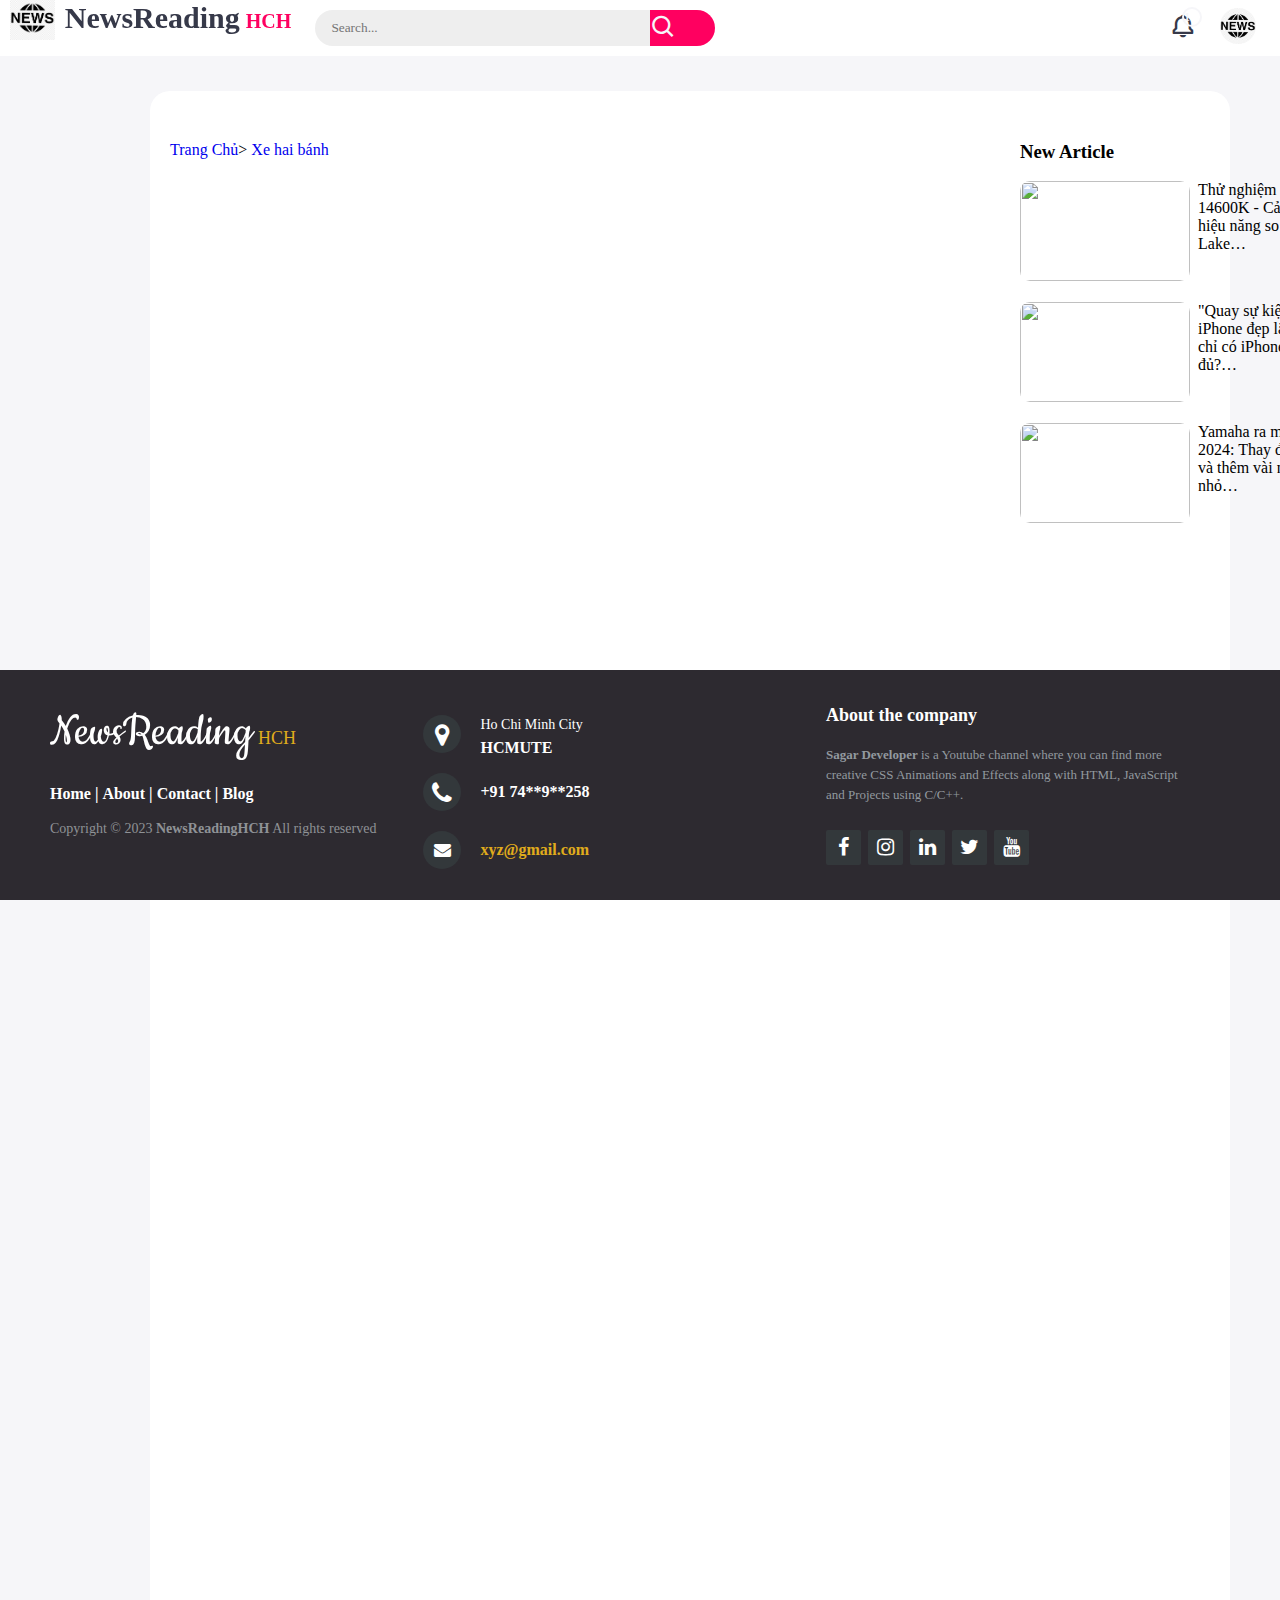
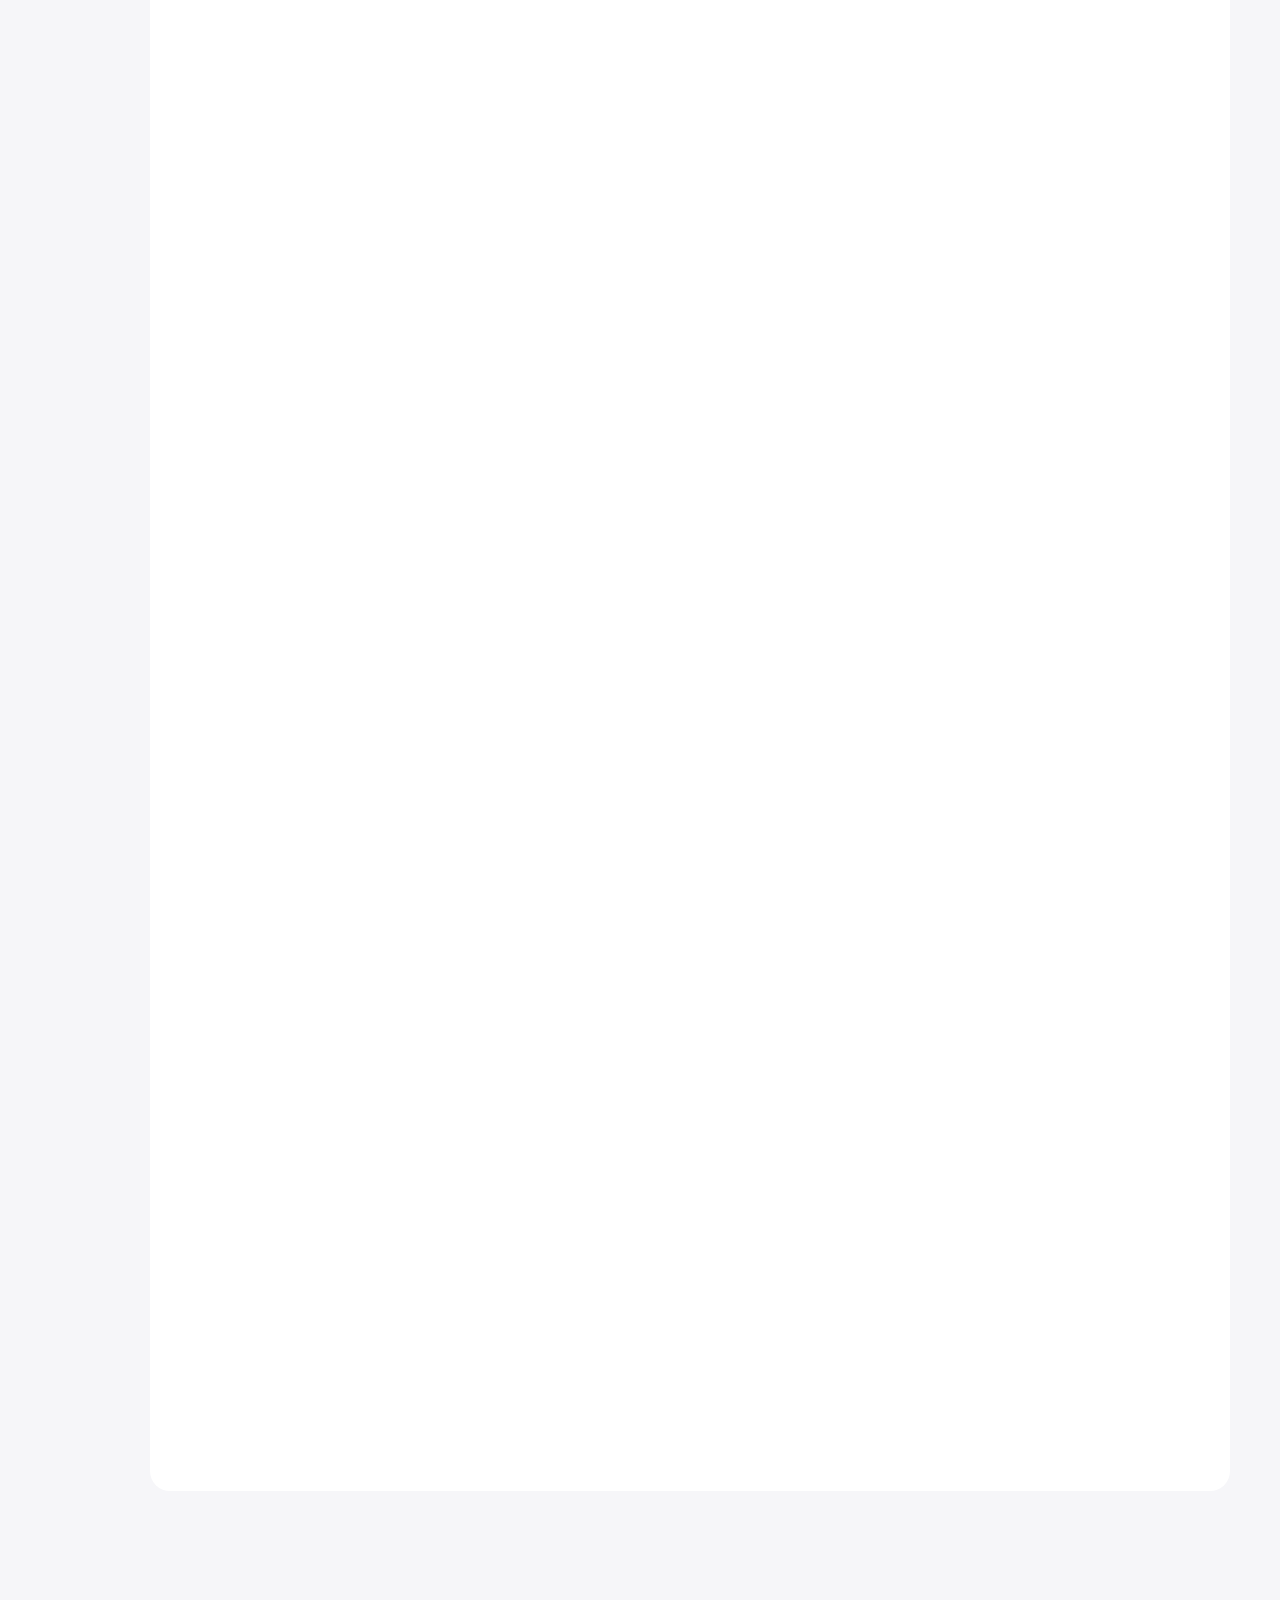
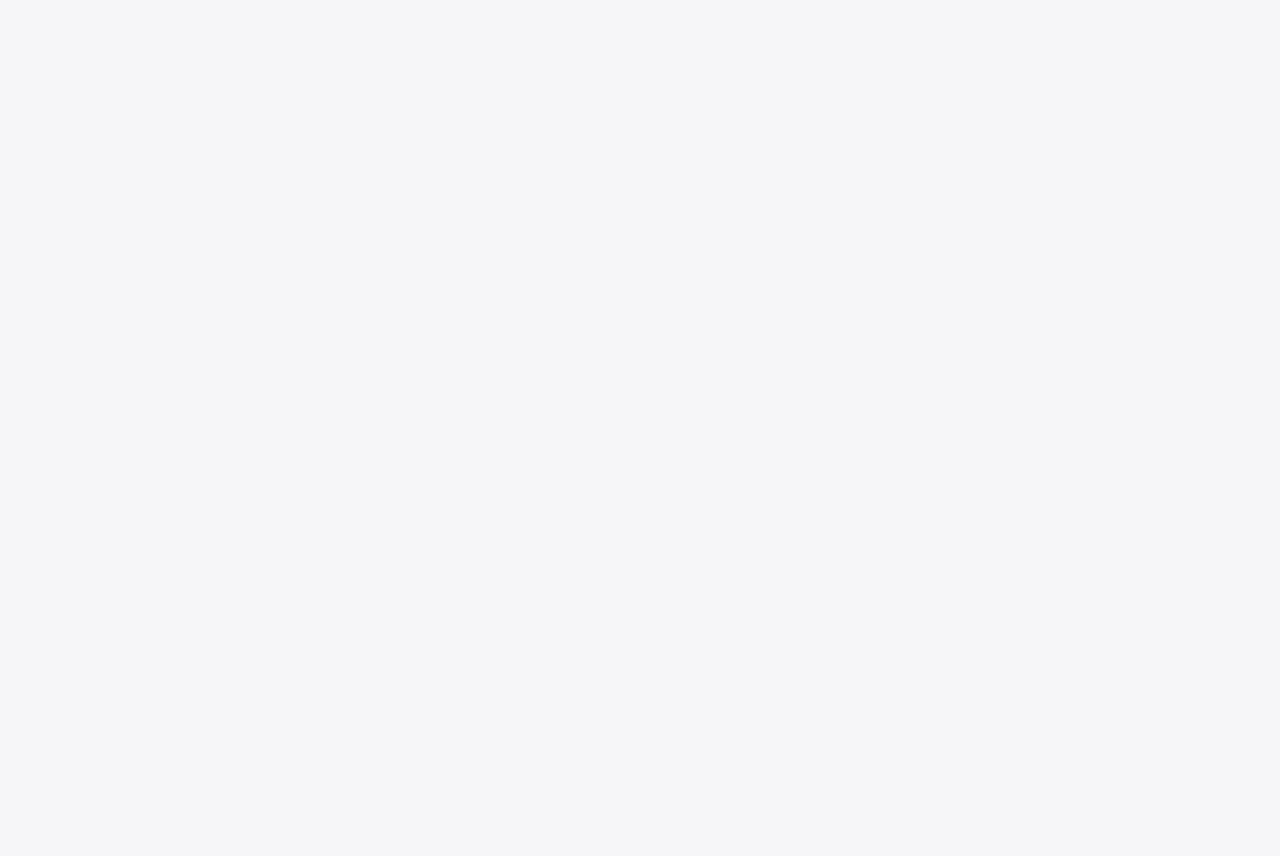
==== readpage.html @ e22935b9 "upadte" ====
<!DOCTYPE html>
<html lang="en">

<head>
    <meta charset="UTF-8">
    <meta name="viewport" content="width=device-width, initial-scale=1.0">
    <link href='https://unpkg.com/boxicons@2.1.4/css/boxicons.min.css' rel='stylesheet'>
    <link rel="stylesheet" href="style.css">
    <title>New Reading</title>
    <link rel="stylesheet" href="http://maxcdn.bootstrapcdn.com/font-awesome/4.2.0/css/font-awesome.min.css">
    <link href="http://fonts.googleapis.com/css?family=Cookie" rel="stylesheet" type="text/css">


</head>

<body>
    <!--START _ HEADER-HEADER-HEADER-HEADER-HEADER -->
    <div class="header">
        <!-- Navbar -->
        <nav>
                <a href="#" class="logo">
                    <img src="images/logo.png">
                    <div class="logo-name"><span>NewsReading</span> <span class="hch">HCH</span></div>
                </a>  
            <form action="#">
                <div class="form-input">
                    <input type="search" placeholder="Search...">
                    <button class="search-btn" type="submit"><i class='bx bx-search'></i></button>
                </div>
            </form>
            <input type="checkbox" id="theme-toggle" hidden>
            <label for="theme-toggle" class="theme-toggle"></label>
            <a href="#" class="notif">
                <i class='bx bx-bell'></i>
                <span class="count">1</span>
            </a>
            <a href="#" class="profile">
                <img src="images/logo.png" class="user_pic" onclick="toggleMenu()">
            </a>
            <div class="sub_menu_wrap" id="subMenu">
                <div class="sub_menu">
                    <div class="user_info">
                        <!-- <img src="#"> them hinh anh  -->
                        <h2>Name User </h2>
                    </div>
                    <hr>
                       <!-- cac muc duoi menu -->
                    <a href="" class="sub_menu_link">
                        <p>Sign In</p>
                        <span>></span>
                    </a>
                    <a href="" class="sub_menu_link">
                        <p>Sign Up </p>
                        <span>></span>
                    </a>
                </div>
            </div>
        </nav>
        <!-- End of Navbar -->
    </div>
 <!--END _ HEADER-HEADER-HEADER-HEADER-HEADER -->

    <!-- START BAI BAO BEN TRAI  -->
 <div class="main_article">  <!-- /*phan nen mau xam to ben ngoai*/ -->
    <div class="container_article">  <!-- phan ben trong nen mau trang bao  -->
        <!-- phan ben trai cho noi dung doc bao  -->
        <div class="container_article_left">
            <div class="fist_link">
                <div class="fist_link_wrapper">
                        <a href="#" class="jsx-89440 label">Trang Chủ</a><span>></span>
                        <a href="#" class="jsx-89440 label">Xe hai bánh</a>
                </div>
                <div class="jsx-2305813501">
                    <div class="jsx-2305813501"> </div>
                </div>
            </div>





        </div>
        <!-- end phan ben TRAI PHAN DOC BAO   -->

        <!-- START phan ben phai bao gom xu huong va bao moi  -->
        <div class="container_article_right">
            <h3>New Article</h3>
            <br>
            <!-- .............. -->
            <div class="news_list_right">
                <div class="left_article"><img src="https://photo2.tinhte.vn/data/attachment-files/2023/10/8170521_cover-thu-nghiem-intel-core-i5-14600k-tinhte.jpg" alt=""></div>
                <div class="right_article">
                    <p>Thử nghiệm Intel Core i5-14600K - Cải thiện nhẹ hiệu năng so với Raptor Lake…</p>
                    
                </div>
            </div>
              <!-- .............. -->
            <div class="news_list_right">
                <div class="left_article"><img src="https://photo2.tinhte.vn/data/attachment-files/2023/10/8170714_tinhte-apple4.jpg" alt=""></div>
                <div class="right_article">
                    <p>"Quay sự kiện bằng iPhone đẹp lắm", nhưng chỉ có iPhone thì liệu có đủ?…</p>
                    
                </div>
            </div>
            <!-- .............. -->
            <div class="news_list_right">
                <div class="left_article"><img src="https://photo2.tinhte.vn/data/attachment-files/2023/10/8170614_yamaha-mt-09-2024-30-cover.jpg" alt=""></div>
                <div class="right_article">
                    <p>Yamaha ra mắt MT-09 2024: Thay đổi đầu đèn và thêm vài nâng cấp nhỏ…</p>
                    
                </div>
            </div>
            <!-- .............. -->
            <!-- end phan ben phai bao gom xu huong va bao moi  -->

        </div>
    </div>

</div>




    <!-- END BAI BAO BEN TRAI  -->

 <!-- START FOOTER -->
 
 <footer class="footer-distributed">
    <div class="footer-left">
        
        <h3>NewsReading<span>HCH</span></h3>

        <p class="footer-links">
            <a href="#">Home</a>
            |
            <a href="#">About</a>
            |
            <a href="#">Contact</a>
            |
            <a href="#">Blog</a>
        </p>
        <p class="footer-company-name">Copyright © 2023 <strong>NewsReadingHCH</strong> All rights reserved</p>
    </div>
    <div class="footer-center">
        <div>
            <i class="fa fa-map-marker"></i>
            <p><span>Ho Chi Minh City</span>
                HCMUTE</p>
        </div>

        <div>
            <i class="fa fa-phone"></i>
            <p>+91 74**9**258</p>
        </div>
        <div>
            <i class="fa fa-envelope"></i>
            <p><a href="mailto:sagar00001.co@gmail.com">xyz@gmail.com</a></p>
        </div>
    </div>
    <div class="footer-right">
        <p class="footer-company-about">
            <span>About the company</span>
            <strong>Sagar Developer</strong> is a Youtube channel where you can find more creative CSS Animations
            and
            Effects along with
            HTML, JavaScript and Projects using C/C++.
        </p>
        <div class="footer-icons">
            <a href="#"><i class="fa fa-facebook"></i></a>
            <a href="#"><i class="fa fa-instagram"></i></a>
            <a href="#"><i class="fa fa-linkedin"></i></a>
            <a href="#"><i class="fa fa-twitter"></i></a>
            <a href="#"><i class="fa fa-youtube"></i></a>
        </div>
    </div>
</footer>
 
 
 <!-- END FOOTER -->





<script src="index.js"></script>
<!-- Start JS cho hieu ung so xuong thanh men nu user -->
    <script>
        let subMenu=document.getElementById("subMenu");
        function toggleMenu()
        {
            subMenu.classList.toggle("open_menu");
        }
        // Thêm sự kiện click cho toàn bộ tài liệu (document)
    document.addEventListener("click", function(event) {
        if (!subMenu.contains(event.target) && event.target !== document.querySelector(".user_pic")) 
        {
            // Kiểm tra nếu người dùng click ra ngoài menu hoặc không phải là phần tử ".user_pic"
            subMenu.classList.remove("open_menu"); // Đóng menu
        } });
        



    </script>
<!-- END JS cho hieu ung so xuong thanh men nu user -->
</body>

</html>
---- style.css ----
@import url('https://fonts.googleapis.com/css2?family=Poppins:wght@300;400;500;600;700;800&display=swap');

:root {
    --light: #f6f6f9;
    --primary: #1976D2;
    --light-primary: #CFE8FF;
    --grey: #eee;
    --dark-grey: #AAAAAA;
    --dark: #363949;
    
	--light-danger: #FECDD3;
    --warning: #FBC02D;
    --light-warning: #FFF2C6;
    --success: #388E3C;
    --light-success: #BBF7D0;
    /* ............. */
    --color-primary: #6C9BCF;
    --pink: #FF99CC;
    --color-danger: #FF0060;
    --color-success: #1B9C85;
    --color-warning: #F7D060;
    --color-white: #fff;
    --color-info-dark: #7d8da1;
    --color-dark: #363949;
    --color-light: rgba(132, 139, 200, 0.18);
    --color-dark-variant: #677483;
    --color-background: #f6f6f9;

    --card-border-radius: 2rem;
    --border-radius-1: 0.4rem;
    --border-radius-2: 1.2rem;

    --card-padding: 1.8rem;
    --padding-1: 1.2rem;

    --box-shadow: 0 2rem 3rem var(--color-light);
    --green: #54B192;
    /* Moi khi nguoi dung re chuot qua elemetn se nhat di */
    --green-l:#A4CEC0;
    --gray: #3F3D56;
    --Green: #009900;
    --Red: #FF0000;
    --orange: #fa5652;
    --light-pink: #fff9f9;
    --shadow: 0 20px 60px 0 rgba(167, 56, 80, 0.2);
    --linear-gradient: (45deg, #f06, #h3cf, #f06);
    --smooth: all .3s ease-in;
}

*{
    margin: 0;
    padding: 0;
    box-sizing: border-box;
    font-family: "Roboto",serif;
}

.bx{
    font-size: 1.7rem;
}

a{
    text-decoration: none;
}

li{
    list-style: none;
}

html{
    overflow-x: hidden;
}

/* start style cac phan tu tren thanh header mau ten cua page */

.header .logo{ /* bao gom : lo go; ten page */
    font-size: 24px;
    font-weight: 700;
    height: 56px;
    display: flex;
    align-items: center;
    color: var(--primary);
    z-index: 500;
    padding-bottom: 20px;
    box-sizing: header-box;
    margin-left: 10px; 
}

.header .logo img{
    width: 2.8rem;
    height: 2.8rem;
    margin-right: 10px;  
}

.header .logo .logo-name span.hch{
    color: var(--color-danger);
    font-size: 20px;
}
.header .logo .logo-name span{
    
    color: var(--dark);
    font-size: 30px;
}

.header .logo .bx{
    min-width: 60px;
    display: flex;
    justify-header: center;
    font-size: 2.2rem;
}


/* start header kich thuoc vung header*/
.header nav{
    height: 56px;
    background: #ffffff;
    padding: 0 24px 0 0;
    display: flex;
    align-items: center;
    grid-gap: 24px;
    position: sticky;
    top: 0;
    left: 0;
    z-index: 1000;
}

.header nav::before{
    header: "";
    position: absolute;
    width: 40px;
    height: 40px;
    bottom: -40px;
    left: 0;
    border-radius: 50%;
    box-shadow: -20px -20px 0 var(--light);
}

.header nav a{
    color: var(--dark);
}

.header nav .bx.bx-menu{
    cursor: pointer;
    color: var(--dark);
}

.header nav form{
    max-width: 400px;
    width: 100%;
    margin-right: auto;
}

.header nav form .form-input{
    display: flex;
    align-items: center;
    height: 36px;
}

.header nav form .form-input input{
    flex-grow: 1;
    padding: 0 16px;
    height: 100%;
    border: none;
    background: var(--grey);
    border-radius: 36px 0 0 36px;
    outline: none;
    width: 100%;
    color: var(--dark);
}

.header nav form .form-input button{
    width: 80px;
    height: 100%;
    display: flex;
    justify-header: center;
    align-items: center;
    background: var(--color-danger);
    color: var(--light);
    font-size: 18px;
    border: none;
    outline: none;
    border-radius: 0 36px 36px 0;
    cursor: pointer;
}

.header nav .notif{
    font-size: 20px;
    position: relative;
}

.header nav .notif .count{
    position: absolute;
    top: -6px;
    right: -6px;
    width: 20px;
    height: 20px;
    background: var(--danger);
    border-radius: 50%;
    color: var(--light);
    border: 2px solid var(--light);
    font-weight: 700;
    font-size: 12px;
    display: flex;
    align-items: center;
    justify-header: center;
}

.header nav .profile img{
    width: 36px;
    height: 36px;
    object-fit: cover;
    border-radius: 50%;
}
 /* phan menu so xuong tu user */
.sub_menu_wrap{
  position: absolute;
  top: 100%;  
  right: 1%;
  width: 320px;
  max-height: 0px;
  overflow: hidden;
  transition: max-height 0.5s;
  z-index: 1;
  width: 200px;
  
}
/* mo menu  */
.sub_menu_wrap.open_menu{
    max-height: 400px;
}
/* day la o mo xuong tu user */
.sub_menu{
    background: var(--light);
    padding: 25px; /*khoang cach le hai ben so voi cai canh bang*/
    margin: 5px;
   
}
.user_info{
    display: flex;
    align-items: center;
    color:var(--color-dark);
}
.user_info h2 {
    color:var(--color-dark);
}

.user_info h3 {
    font-weight: 500;
}

.sub_menu hr {
    border: 0;
    height: 1px;
    width: 100%;
    background:var(--color-dark);
    margin: 15px 0 10px;
}
.sub_menu_link{
    display: flex;
    align-items: center;
    text-decoration: none;
    color: #525252;
    margin: 12px 0;
}
/* mau chu trong o menu so xuong */
.sub_menu_link p{
    width: 100%;
    color:var(--color-dark);
}
/* day la cai dau > */
.sub_menu_link span{
    font-size: 22px;
    color:var(--color-dark);
}
.sub_menu_link:hover span{
    transform: translateX(5px);
}
.sub_menu_link:hover p {
font-weight: 600;
}



/* <!-- START PHAN CAC NUT DUOI HEADER  --> */
 /* nav la cai ben trong cai class menucontaine */
.menu_container{
    width: 100%;
    min-height: 1vh; 
    background: #eceaff;
    color: #525252;
    z-index: -1;


}
.menu_container nav{
    height: 56px;
    background: #ffffff;
    padding: 0 24px 0 0;
    display: flex;
    align-items:center;
    grid-gap: 24px;
    position: sticky;
    top: 0;
    left: 0;
    
}

.menu_container nav::before{
    header: "";
    position: absolute;
    width: 40px;
    height: 40px;
    bottom: -40px;
    left: 0;
    border-radius: 50%;
    box-shadow: -20px -20px 0 var(--light);
}

.menu_container nav ul{
    width: 100%;
    text-align: center;
    
}
.menu_container nav ul li {
    display: inline-block;
    list-style: none;
    margin: 10px 20px;   
}

.menu_container ul li a {   /* style chu menu */
    font-weight: bold;
    color: black;
    text-decoration: none;
    position: relative;
    transition: color 0.3s; /* Add a smooth color transition on hover */
    
}
/* ..................start hieu ung hover chuot cua cac menu .................. */


.menu_container ul li a::before {
    content: ''; /* Create an empty content box */
    position: absolute;
    width: 100%;
    height: 2.8px; /* Set the initial height of the line */
    bottom: 0;
    left: 0;
    background-color: var(--Red); /* Set the color of the line */
    transform: scaleX(0); /* Initially, the line has zero width */
    transform-origin: 0 100%; /* Set the transform origin to the left */
    transition: transform 0.3s; /* Add a smooth width transition on hover */
}

.menu_container ul li a:hover::before {
    transform: scaleX(1); /* Increase the line width to 100% on hover */
}
/* ..................end hieu ung hover chuot cua cac menu .................. */
/* <!-- END PHAN CAC NUT DUOI HEADER  --> */


/* <!-- <!-- START 2 bai bao dau tien xep ngang nhau --> --> */
.fist_container{
    display: grid;
    grid-template-columns: 580px 300px;
    max-width: 1200px;
    max-height: 450px;
    width: 100%;
    margin: 0 auto;
    padding: 0 10px;
    margin-top: 10px;
}
.news_1{
    width: 545px;
    height: 464px;
}
.top{
    width: 545px;
    margin-right: 15px;
}
.bottom{
    width: 545px;
    height: 86px;
}
.bottom h3:hover {
    /* Kiểu dáng khi hover */
    color: #ff0000; /* Màu văn bản khi hover */
    cursor: pointer;
}
.news_1 .top img {
    width: 545px;
    height: 337px;
    border-radius: 10px;

}
.news_1 .bottom img{
    width:32px;
    height:32px;
    border:1px solid var(--color-danger);
    border-radius: 100%;
}
/* bai bao thu 2  */

.news_2{
    width: 264px;
    height: 464px;
}
.top_2{
    width: 264px;
    margin-right: 15px;
}
.bottom_2{
    width: 264px;
    height: 268px;
}
.bottom_2 h3:hover {
    /* Kiểu dáng khi hover */
    color: #ff0000; /* Màu văn bản khi hover */
    cursor: pointer;
 
}

.news_2 .top_2 img {
    width: 264px;
    height: 163px;
    border-radius: 10px;

}
.news_2 .bottom_2 img{
    width: 32px;
    height: 32px;
    border-radius: 100%;
    border:0.4px solid var(--color-danger);
}
/* <!-- <!-- end 2 bai bao dau tien xep ngang nhau --> --> */


/* <!-- START 3 bai bao TIEP THEO xep ngang nhau  --> */
.second_container{
    display: grid;
    grid-template-columns: 300px 300px 300px;
    max-width: 1200px;
    max-height: 310px;
    width: 100%;
    margin: 0 auto;
    padding: 0 10px;
}
/* bai bao thu 1  */
.second_1{
    width: 264px;
    height: 464px;
}
.top_second{
    width: 264px;
    margin-right: 15px;
}
.bottom_second{
    width: 264px;
    height: 268px;
}
.bottom_second h3:hover {
    /* Kiểu dáng khi hover */
    color: #ff0000; /* Màu văn bản khi hover */
    cursor: pointer;
 
}
.second_1 .top_second img {
    width: 264px;
    height: 163px;
    border-radius: 10px;

}
.second_1 .bottom_second img{
    width: 32px;
    height: 32px;
    border-radius: 100%;
    border:0.4px solid var(--color-danger);
}

/* <!-- END 3 bai bao TIEP THEO xep ngang nhau  --> */

/* <!-- START STYLE  NEWS_LIST --> */
.list_container{
    max-width: 1200px;
    width: 100%;
    margin: 0 auto;
    padding: 0 10px;
}
.news_list{
    display: flex; /*chia doi trai phai cot hinh mot ben chu mot ben */
    width: 826px;
    height: 158px;
    margin-bottom: 1px;
}
.left{
    width: 250px;
    margin-right: 15px;

}
.right{
    width: 564px;
    height: 133px;
}

.right h3:hover {
    /* Kiểu dáng khi hover */
    color: #ff0000; /* Màu văn bản khi hover */
    cursor: pointer;
 
}
.news_list .left img {
    width: 240px;
    height: 148px;
    border-radius: 10px;
}
.news_list .right img{
    width: 32px;
    height: 32px;
    border-radius: 100%;
    border:0.4px solid var(--color-danger);
}
/* <!-- END STYLE NEWS_LIST --> */


/* <!-- START FOOTER --> */
/* The footer is fixed to the bottom of the page */

footer {
    position: fixed;
    bottom: 0;
}

@media (max-height:800px) {
    footer {
        position: static;
    }
    header {
        padding-top: 40px;
    }
}

.footer-distributed {
    background-color: #2d2a30;
    box-sizing: border-box;
    width: 100%;
    height: 230px;
    text-align: left;

    font: bold 16px sans-serif;
    padding: 35px 50px 20px 50px; 
    margin-top: 80px;
}

.footer-distributed .footer-left, .footer-distributed .footer-center, .footer-distributed .footer-right {
    display: inline-block;
    vertical-align: top;
}

/* Footer left */

.footer-distributed .footer-left {
    width: 30%;
    
}

.footer-distributed h3 {
    color: #ffffff;
    font: normal 50px 'Cookie', cursive;
    margin: 0;
}


.footer-distributed h3 span {
    margin-left: 5px;
    color: #e0ac1c;
    font-size: 18px;

}

/* Footer links */

.footer-distributed .footer-links {
    color: #ffffff;
    margin: 20px 0 12px;
}

.footer-distributed .footer-links a {
    display: inline-block;
    line-height: 1.8;
    text-decoration: none;
    color: inherit;
}

.footer-distributed .footer-company-name {
    color: #8f9296;
    font-size: 14px;
    font-weight: normal;
    margin: 0;
}

/* Footer Center */

.footer-distributed .footer-center {
    width: 35%;
}

.footer-distributed .footer-center i {
    background-color: #33383b;
    color: #ffffff;
    font-size: 25px;
    width: 38px;
    height: 38px;
    border-radius: 50%;
    text-align: center;
    line-height: 42px;
    margin: 10px 15px;
    vertical-align: middle;
}

.footer-distributed .footer-center i.fa-envelope {
    font-size: 17px;
    line-height: 38px;
}

.footer-distributed .footer-center p {
    display: inline-block;
    color: #ffffff;
    vertical-align: middle;
    margin: 0;
}

.footer-distributed .footer-center p span {
    display: block;
    font-weight: normal;
    font-size: 14px;
    line-height: 2;
}

.footer-distributed .footer-center p a {
    color: #e0ac1c;
    text-decoration: none;
    
}

/* Footer Right */

.footer-distributed .footer-right {
    width: 30%;
}

.footer-distributed .footer-company-about {
    line-height: 20px;
    color: #92999f;
    font-size: 13px;
    font-weight: normal;
    margin: 0;
}

.footer-distributed .footer-company-about span {
    display: block;
    color: #ffffff;
    font-size: 18px;
    font-weight: bold;
    margin-bottom: 20px;
}

.footer-distributed .footer-icons {
    margin-top: 25px;
}

.footer-distributed .footer-icons a {
    display: inline-block;
    width: 35px;
    height: 35px;
    cursor: pointer;
    background-color: #33383b;
    border-radius: 2px;
    font-size: 20px;
    color: #ffffff;
    text-align: center;
    line-height: 35px;
    margin-right: 3px;
    margin-bottom: 5px;
}

.footer-distributed .footer-icons a:hover {
    background-color: #3F71EA;
}

.footer-links a:hover {
    color: #3F71EA;
}

@media (max-width: 880px) {
    .footer-distributed .footer-left, .footer-distributed .footer-center, .footer-distributed .footer-right {
        display: block;
        width: 100%;
        margin-bottom: 40px;
        text-align: center;
    }
    .footer-distributed .footer-center i {
        margin-left: 0;
    }
}       
/* <!-- END FOOTER --> */
/* START STYLE READPAGE.HTML */

/* START STYLE PHAN BEN PHAI READPAGE.HTML */
.main_article{
    background-color:var(--light);
    padding: 35px 50px 20px 150px;
    width: 100%;
    height: 4000px;
    font: sans-serif;

}
.container_article{
    background-color:#ffffff;
    height: 3000px;
    max-width: 1200px;
    width: 100%;
    border-radius: 20px;
    display: grid;
    grid-template-columns: 850px 400px;
    padding-top:50px;
    padding-left:20px;
}
/* style bai bao lisst */
.news_list_right{
    display: flex; /*chia doi trai phai cot hinh mot ben chu mot ben */
    width: 310px;
    height: 91px;
    margin-bottom: 30px;
}
.left_article{  /* style cai hinh  bai bao lisst */
    width: 250px;
    margin-right: 0.5rem;
}
.right_article{/* style phan chu <p> bai bao lisst */
    width: 150px;
    height: 80px;
}
.right_article p { /* style phan chu dai ra  */
    width: 170px;
}

.right_article p:hover {
    /* Kiểu dáng khi hover */
    color: #ff0000; /* Màu văn bản khi hover */
    cursor: pointer;
 
}
.news_list_right .left_article img {
    width: 170px;
    height: 100px;
    border-radius: 10px;
}
/* START STYLE PHAN BEN TRAI READPAGE.HTML */

/* END STYLE READPAGE.HTML */
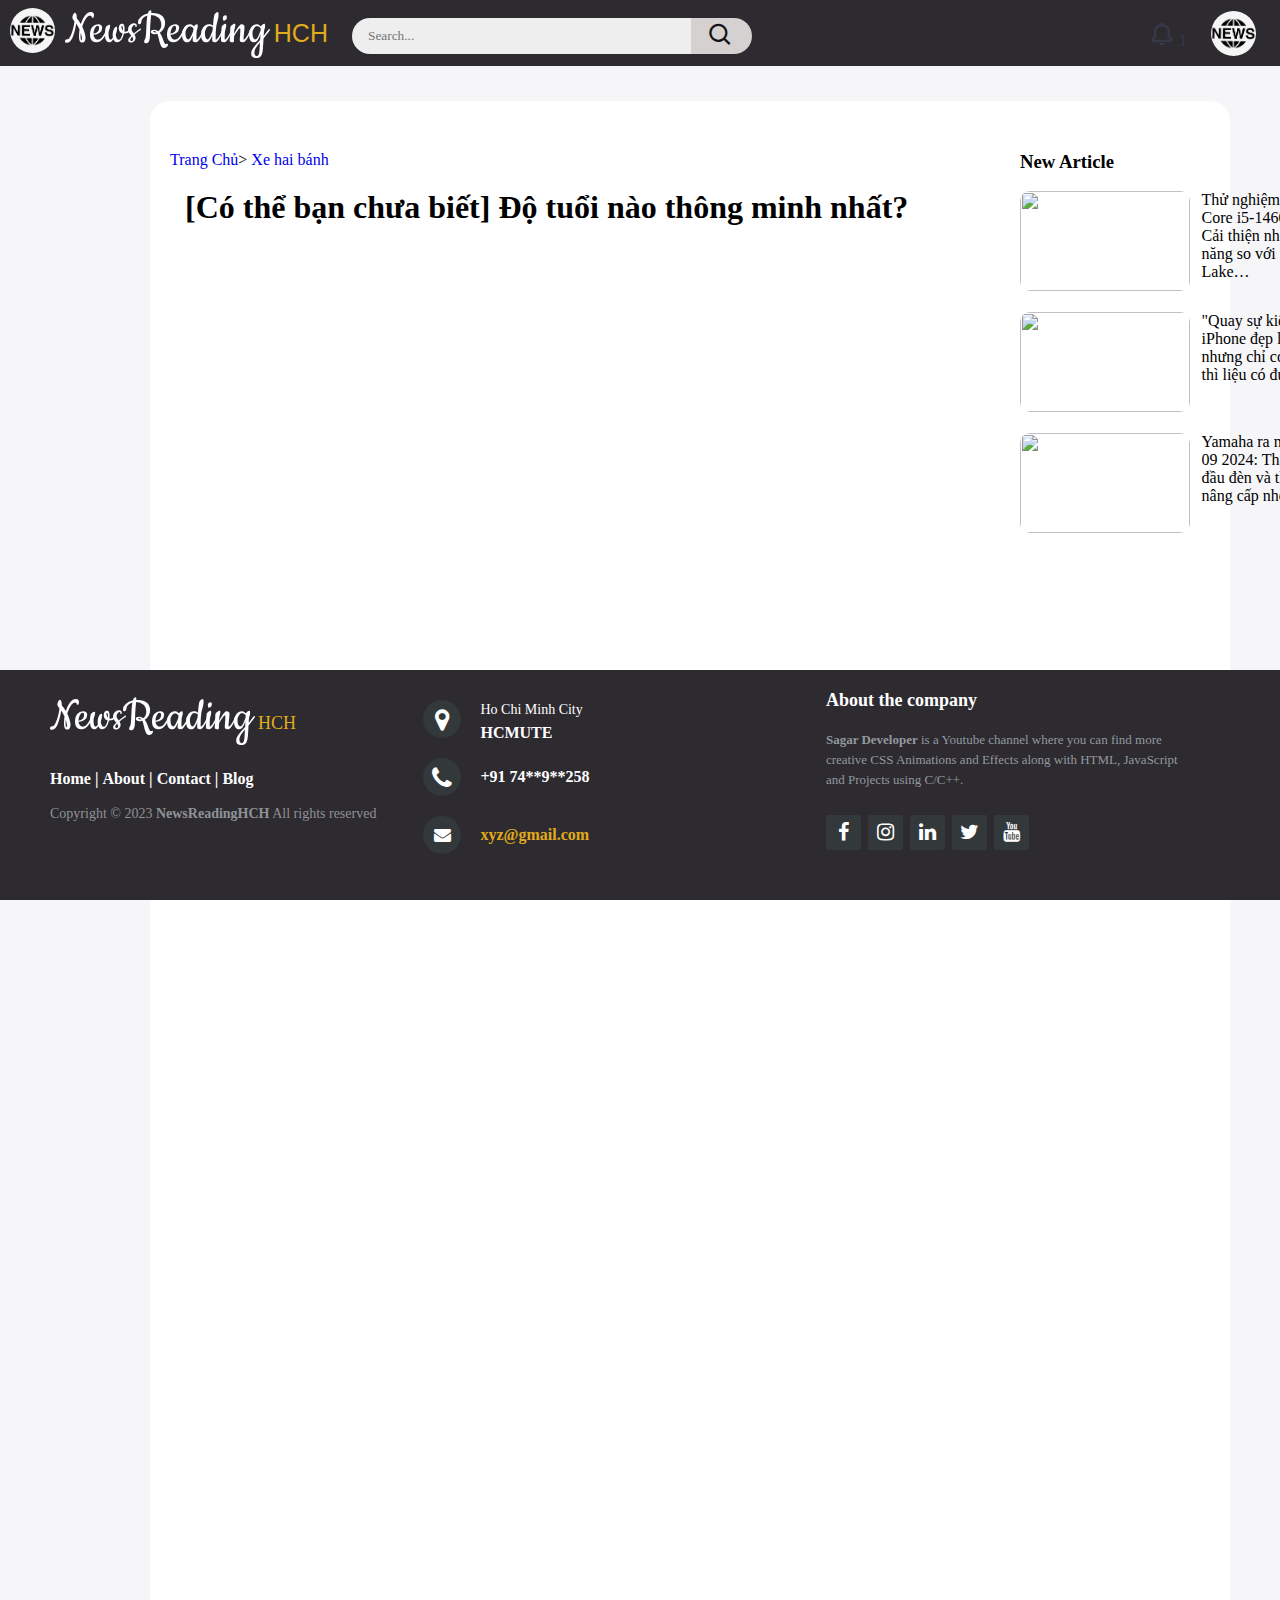
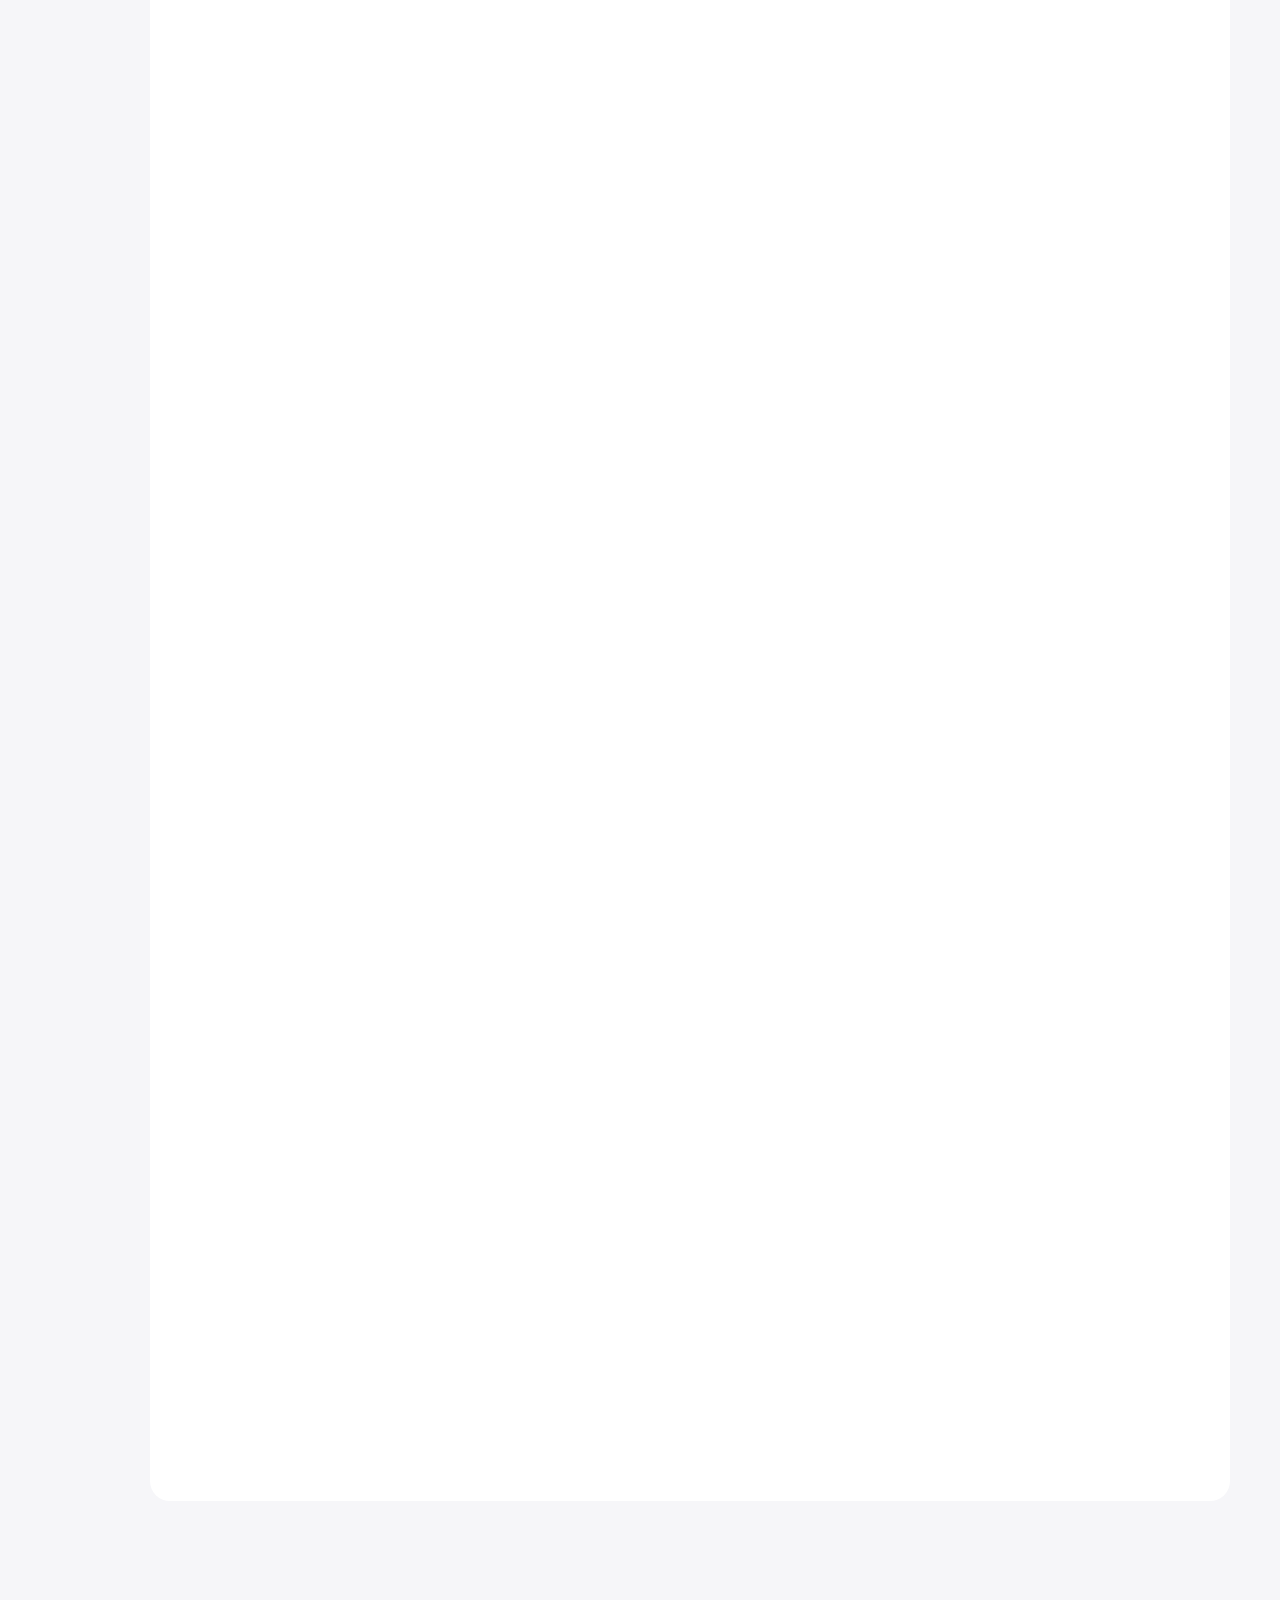
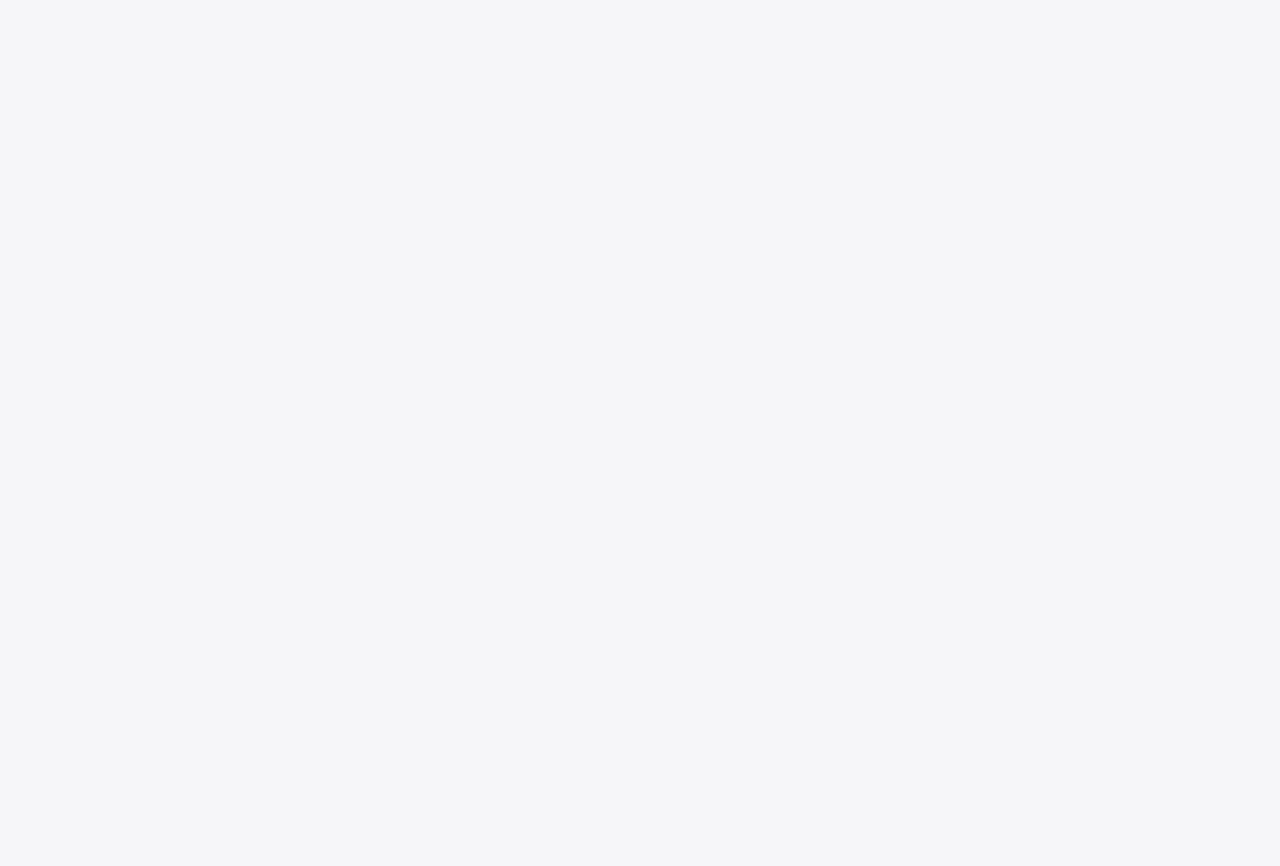
==== commit 5b2a3b45: "kakaka" ====
--- a/readpage.html
+++ b/readpage.html
@@ -74,6 +74,10 @@
                     <div class="jsx-2305813501"> </div>
                 </div>
             </div>
+            <!-- .................../.. -->
+            <div class="title_rp">
+                    <h1 class="jsx-89440">[Có thể bạn chưa biết] Độ tuổi nào thông minh nhất?</h1>
+            </div>
 
 
 
--- a/style.css
+++ b/style.css
@@ -70,6 +70,25 @@
     overflow-x: hidden;
 }
 
+/* style hinh anh cua anh tac gia va ten tac gia */
+.jsx-1509373995 {
+    display: flex;
+    align-items: center;
+  }
+
+  .jsx-1509373995 img {
+    margin-right: 10px; /* Thay đổi khoảng cách giữa hình ảnh và chữ P.W.abcdef theo mong muốn của bạn */
+  }
+
+  .jsx-1509373995 .author {
+    flex: 1;
+    text-align: center;
+  }
+.author {
+    color:#0a0a0a;
+    display: flex;
+    align-items: center;
+  }
 /* start style cac phan tu tren thanh header mau ten cua page */
 
 .header .logo{ /* bao gom : lo go; ten page */
@@ -89,31 +108,30 @@
     width: 2.8rem;
     height: 2.8rem;
     margin-right: 10px;  
+    border-radius: 100%;
 }
 
 .header .logo .logo-name span.hch{
-    color: var(--color-danger);
-    font-size: 20px;
+    font-family: sans-serif;
+    color: #e0ac1c;
+    font-size: 25px;
 }
 .header .logo .logo-name span{
-    
-    color: var(--dark);
-    font-size: 30px;
-}
-
+   
+    color: #ffffff;
+    font: normal 50px 'Cookie', cursive;
+}
 .header .logo .bx{
     min-width: 60px;
     display: flex;
     justify-header: center;
     font-size: 2.2rem;
 }
-
-
 /* start header kich thuoc vung header*/
 .header nav{
-    height: 56px;
-    background: #ffffff;
-    padding: 0 24px 0 0;
+    height: 66px;
+    background: #2d2a30;
+    padding: 5.5px 24px 0 0;
     display: flex;
     align-items: center;
     grid-gap: 24px;
@@ -121,6 +139,10 @@
     top: 0;
     left: 0;
     z-index: 1000;
+}
+.logo{
+    padding-top: 10px;
+
 }
 
 .header nav::before{
@@ -140,7 +162,7 @@
 
 .header nav .bx.bx-menu{
     cursor: pointer;
-    color: var(--dark);
+    color: var(--color-danger);
 }
 
 .header nav form{
@@ -167,48 +189,26 @@
     color: var(--dark);
 }
 
-.header nav form .form-input button{
-    width: 80px;
+.header nav form .form-input button{ /* phan tim kiem mau hong */
+    padding-left: 1rem;
+    width: 70px;
     height: 100%;
     display: flex;
     justify-header: center;
     align-items: center;
-    background: var(--color-danger);
-    color: var(--light);
+    background: #d5d1d1;
+    color: #151313;
     font-size: 18px;
     border: none;
     outline: none;
     border-radius: 0 36px 36px 0;
     cursor: pointer;
 }
-
-.header nav .notif{
-    font-size: 20px;
-    position: relative;
-}
-
-.header nav .notif .count{
-    position: absolute;
-    top: -6px;
-    right: -6px;
-    width: 20px;
-    height: 20px;
-    background: var(--danger);
-    border-radius: 50%;
-    color: var(--light);
-    border: 2px solid var(--light);
-    font-weight: 700;
-    font-size: 12px;
-    display: flex;
-    align-items: center;
-    justify-header: center;
-}
-
 .header nav .profile img{
-    width: 36px;
-    height: 36px;
+    width: 45px;
+    height: 45px;
     object-fit: cover;
-    border-radius: 50%;
+    border-radius: 100%;
 }
  /* phan menu so xuong tu user */
 .sub_menu_wrap{
@@ -229,9 +229,10 @@
 }
 /* day la o mo xuong tu user */
 .sub_menu{
-    background: var(--light);
+    background: #d5d1d1;
     padding: 25px; /*khoang cach le hai ben so voi cai canh bang*/
     margin: 5px;
+    border-radius: 10px;
    
 }
 .user_info{
@@ -360,7 +361,7 @@
 /* <!-- <!-- START 2 bai bao dau tien xep ngang nhau --> --> */
 .fist_container{
     display: grid;
-    grid-template-columns: 580px 300px;
+    grid-template-columns: 580px 300px 300px;
     max-width: 1200px;
     max-height: 450px;
     width: 100%;
@@ -436,7 +437,7 @@
 /* <!-- START 3 bai bao TIEP THEO xep ngang nhau  --> */
 .second_container{
     display: grid;
-    grid-template-columns: 300px 300px 300px;
+    grid-template-columns: 300px 300px 300px 300px;
     max-width: 1200px;
     max-height: 310px;
     width: 100%;
@@ -545,8 +546,8 @@
     text-align: left;
 
     font: bold 16px sans-serif;
-    padding: 35px 50px 20px 50px; 
-    margin-top: 80px;
+    padding: 20px 50px 10px 50px; 
+    margin-top: 50px;
 }
 
 .footer-distributed .footer-left, .footer-distributed .footer-center, .footer-distributed .footer-right {
@@ -719,27 +720,28 @@
     width: 100%;
     border-radius: 20px;
     display: grid;
-    grid-template-columns: 850px 400px;
+    grid-template-columns: 850px 320px;
     padding-top:50px;
     padding-left:20px;
 }
 /* style bai bao lisst */
 .news_list_right{
     display: flex; /*chia doi trai phai cot hinh mot ben chu mot ben */
-    width: 310px;
+    width: 320px;
     height: 91px;
     margin-bottom: 30px;
 }
 .left_article{  /* style cai hinh  bai bao lisst */
-    width: 250px;
-    margin-right: 0.5rem;
+    width: 195px;
+    margin-right: 0.1rem;
 }
 .right_article{/* style phan chu <p> bai bao lisst */
     width: 150px;
     height: 80px;
+    text-align:left;
 }
 .right_article p { /* style phan chu dai ra  */
-    width: 170px;
+    width: 100%;
 }
 
 .right_article p:hover {
@@ -754,5 +756,15 @@
     border-radius: 10px;
 }
 /* START STYLE PHAN BEN TRAI READPAGE.HTML */
+/* style title */
+.title_rp{
+    margin-top: 20px;
+    padding-left: 15px;
+}
+.title_rp h1:hover {
+    color: red; /* Change the color to your desired color */
+}
+
+
 
 /* END STYLE READPAGE.HTML */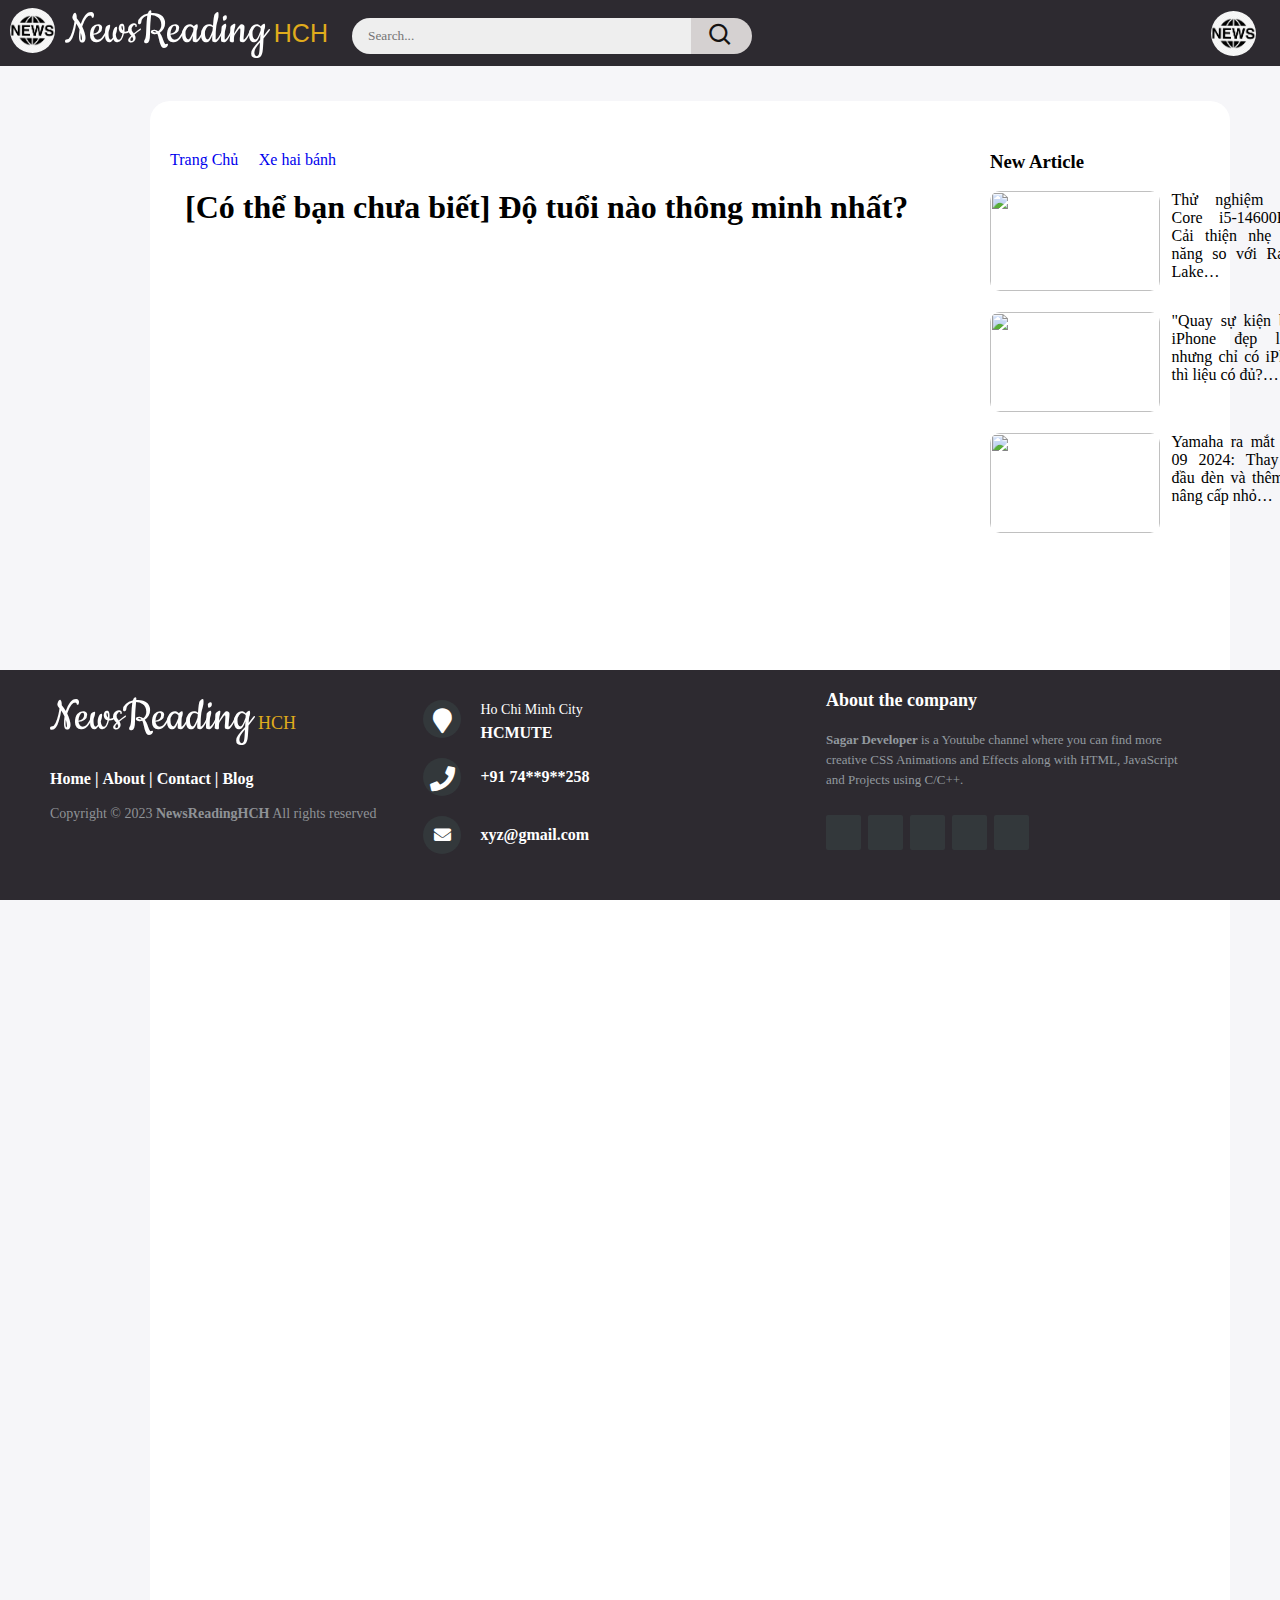
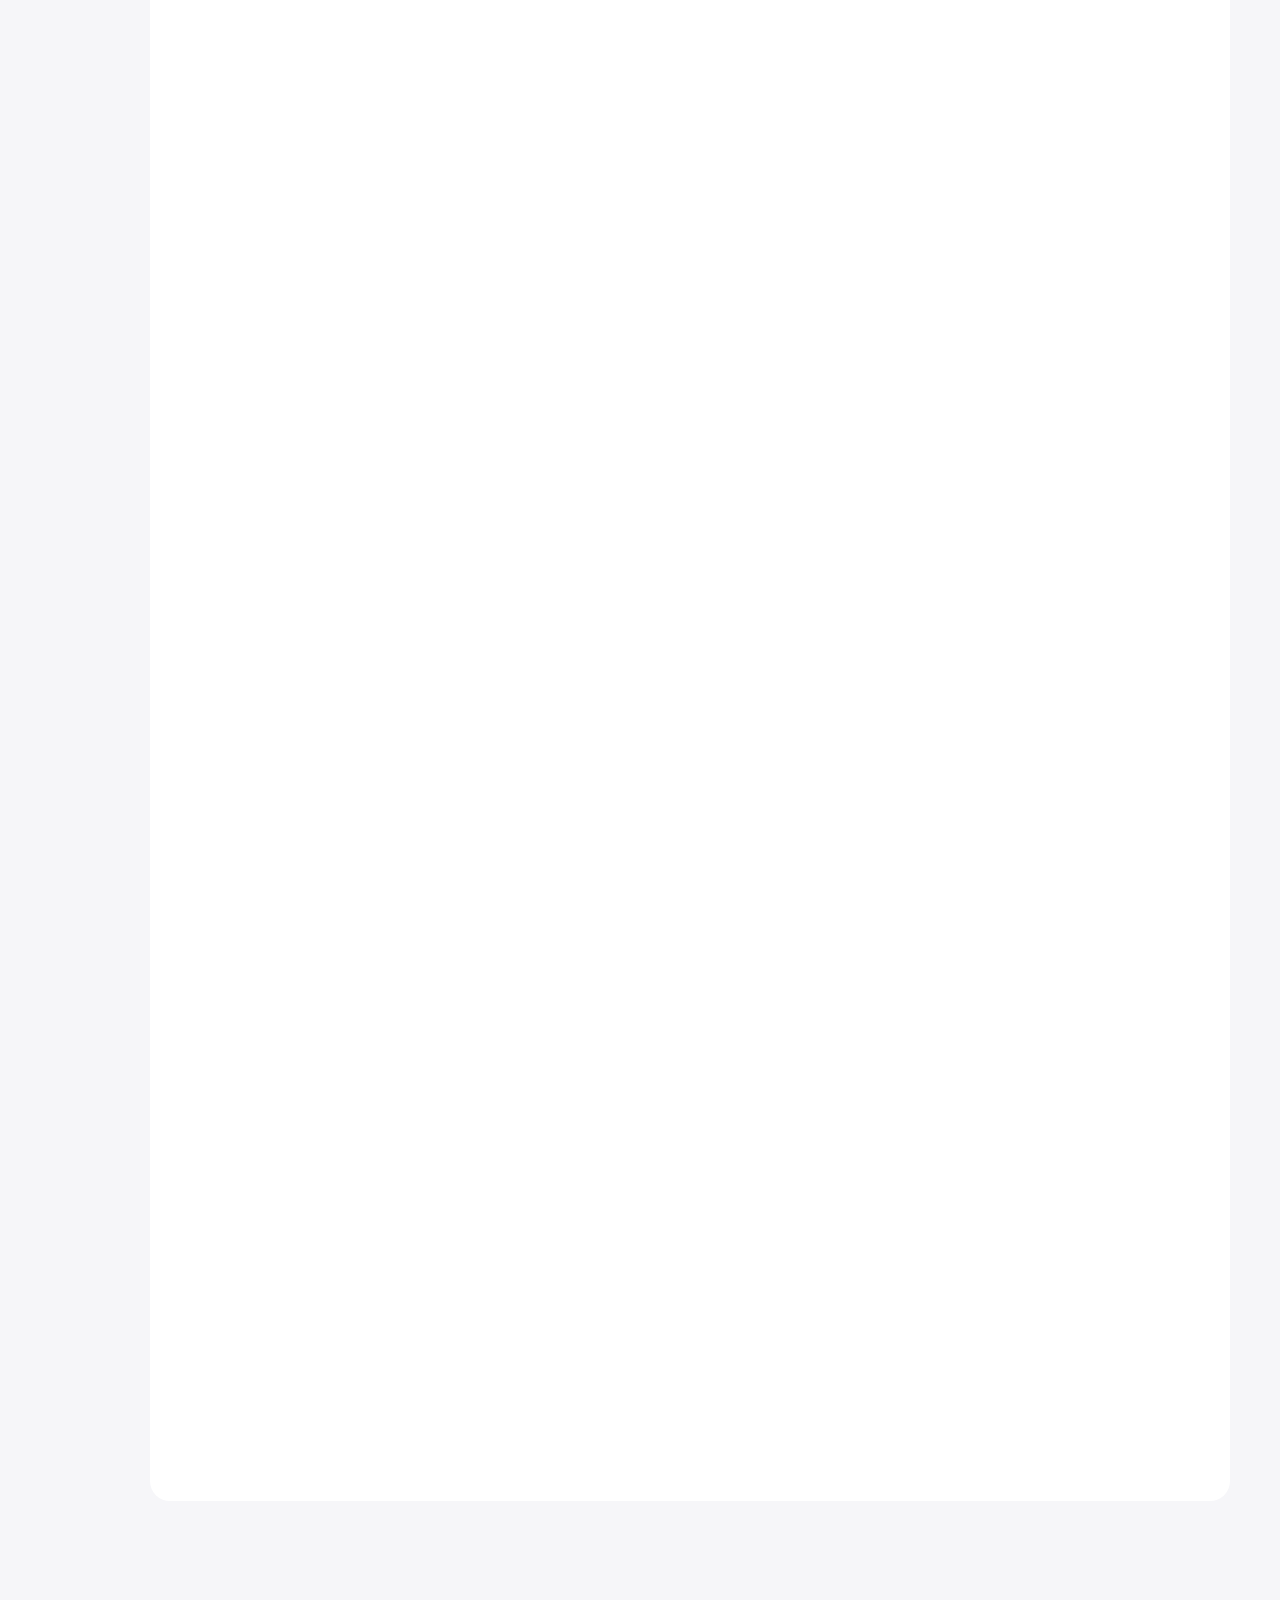
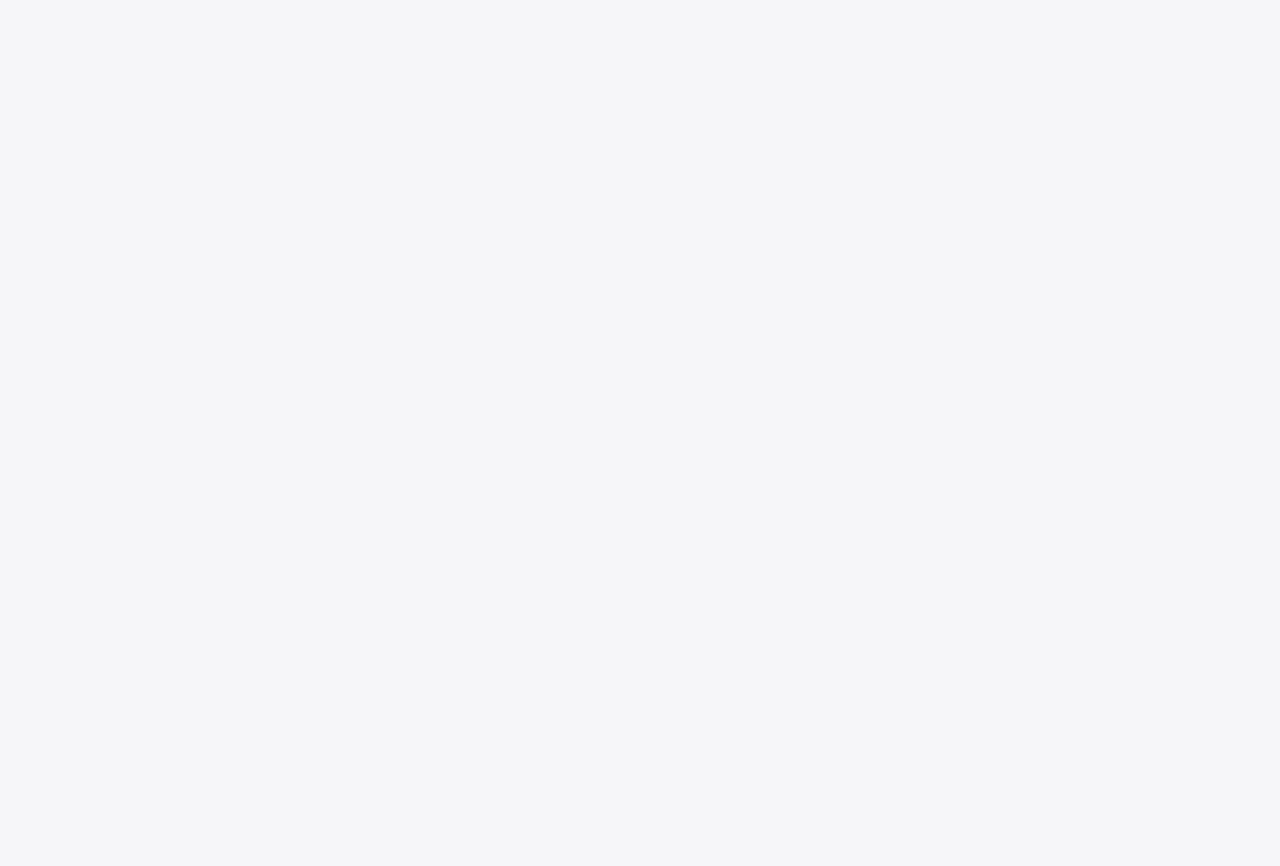
==== commit cc3c6bb5: "upadte" ====
--- a/readpage.html
+++ b/readpage.html
@@ -8,6 +8,9 @@
     <link rel="stylesheet" href="style.css">
     <title>New Reading</title>
     <link rel="stylesheet" href="http://maxcdn.bootstrapcdn.com/font-awesome/4.2.0/css/font-awesome.min.css">
+    <!-- Thêm thư viện Font Awesome vào trang của bạn -->
+    <link rel="stylesheet" href="https://cdnjs.cloudflare.com/ajax/libs/font-awesome/5.15.1/css/all.min.css">
+
     <link href="http://fonts.googleapis.com/css?family=Cookie" rel="stylesheet" type="text/css">
 
 
@@ -30,10 +33,6 @@
             </form>
             <input type="checkbox" id="theme-toggle" hidden>
             <label for="theme-toggle" class="theme-toggle"></label>
-            <a href="#" class="notif">
-                <i class='bx bx-bell'></i>
-                <span class="count">1</span>
-            </a>
             <a href="#" class="profile">
                 <img src="images/logo.png" class="user_pic" onclick="toggleMenu()">
             </a>
@@ -67,7 +66,7 @@
         <div class="container_article_left">
             <div class="fist_link">
                 <div class="fist_link_wrapper">
-                        <a href="#" class="jsx-89440 label">Trang Chủ</a><span>></span>
+                        <a href="#" class="jsx-89440 label">Trang Chủ</a> <i class="fa-solid fa-caret-right"></i>
                         <a href="#" class="jsx-89440 label">Xe hai bánh</a>
                 </div>
                 <div class="jsx-2305813501">
@@ -185,7 +184,7 @@
 
 
 
-
+ <script src="https://kit.fontawesome.com/a99fda8b90.js" crossorigin="anonymous"></script> 
 <script src="index.js"></script>
 <!-- Start JS cho hieu ung so xuong thanh men nu user -->
     <script>
--- a/style.css
+++ b/style.css
@@ -345,7 +345,7 @@
     height: 2.8px; /* Set the initial height of the line */
     bottom: 0;
     left: 0;
-    background-color: var(--Red); /* Set the color of the line */
+    background-color: #e0ac1c; /* Set the color of the line */
     transform: scaleX(0); /* Initially, the line has zero width */
     transform-origin: 0 100%; /* Set the transform origin to the left */
     transition: transform 0.3s; /* Add a smooth width transition on hover */
@@ -636,7 +636,7 @@
 }
 
 .footer-distributed .footer-center p a {
-    color: #e0ac1c;
+    color: #ffffff;
     text-decoration: none;
     
 }
@@ -720,9 +720,14 @@
     width: 100%;
     border-radius: 20px;
     display: grid;
-    grid-template-columns: 850px 320px;
+    grid-template-columns: 820px 300px;
     padding-top:50px;
     padding-left:20px;
+    padding-right: 10px;
+
+    /* box-sizing: border-box;
+    width: 100%;
+    height: 100%; */
 }
 /* style bai bao lisst */
 .news_list_right{
@@ -742,6 +747,8 @@
 }
 .right_article p { /* style phan chu dai ra  */
     width: 100%;
+    text-align: justify;
+
 }
 
 .right_article p:hover {
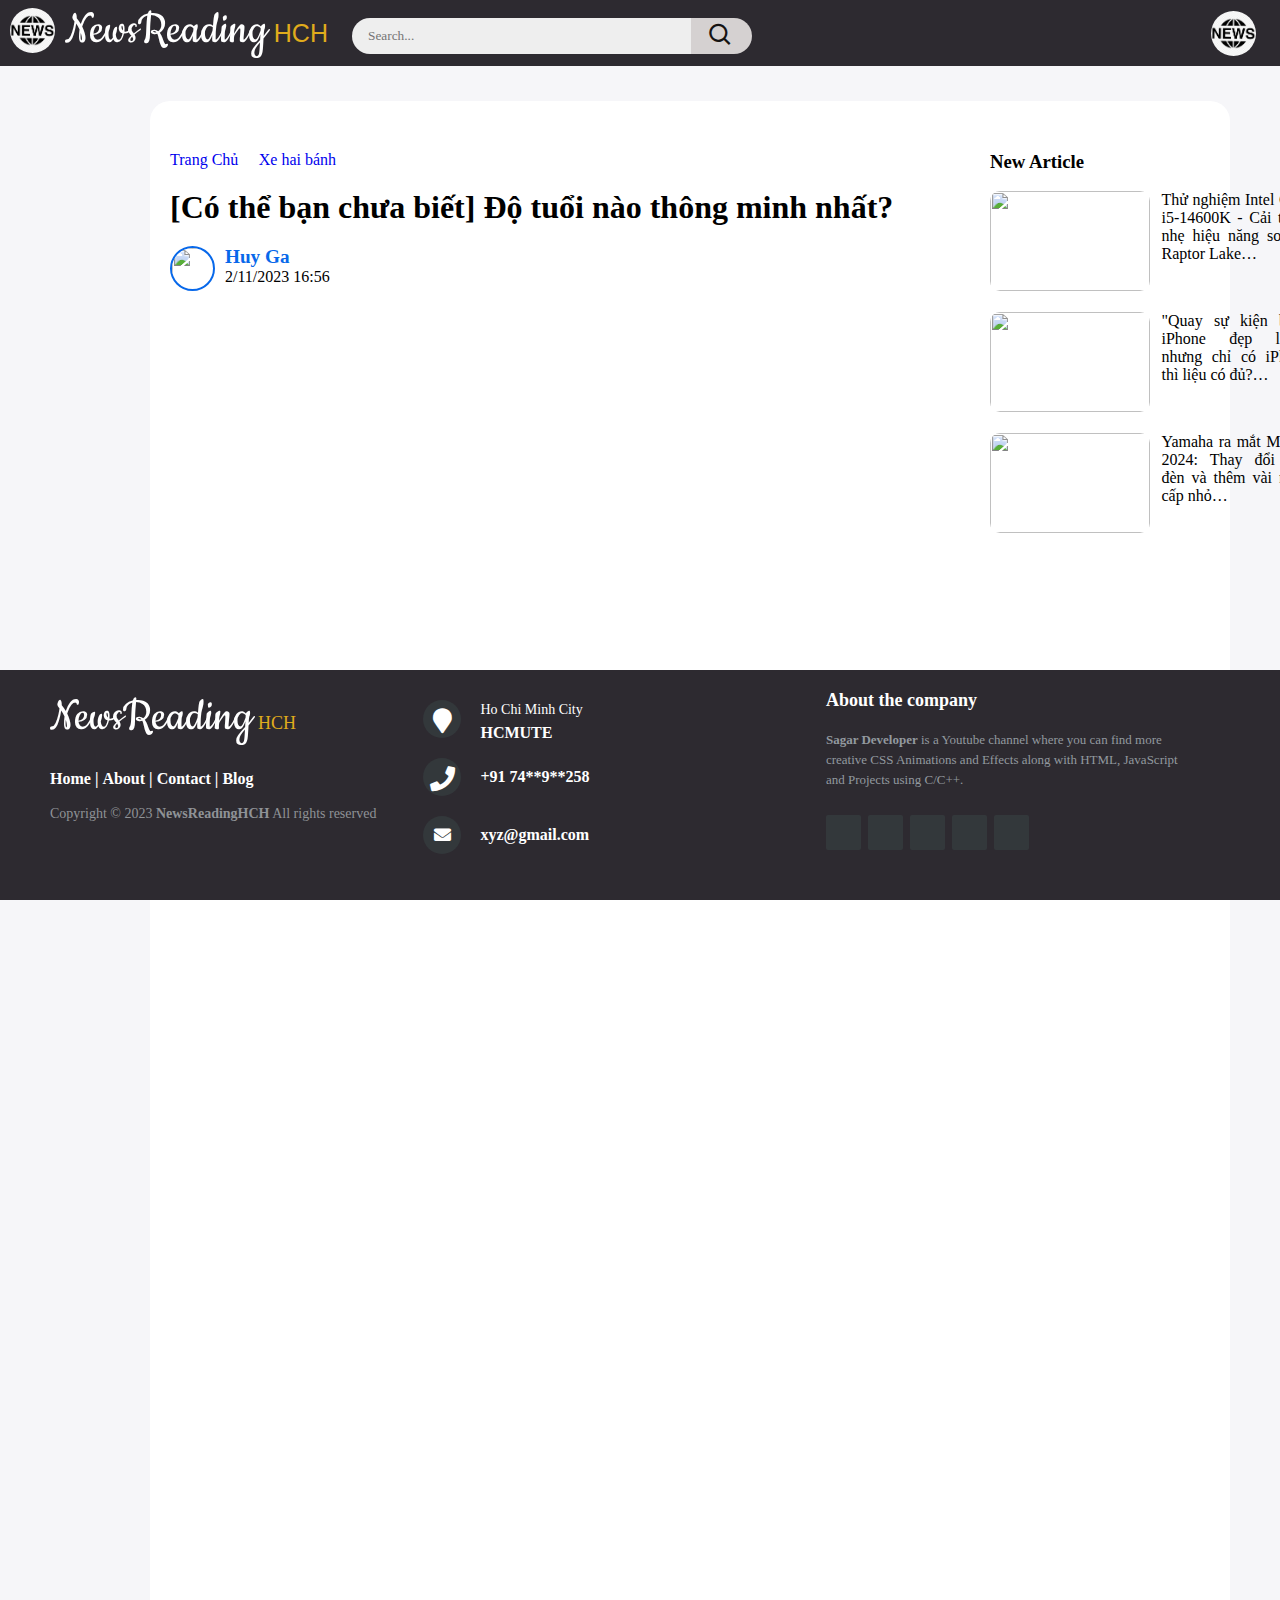
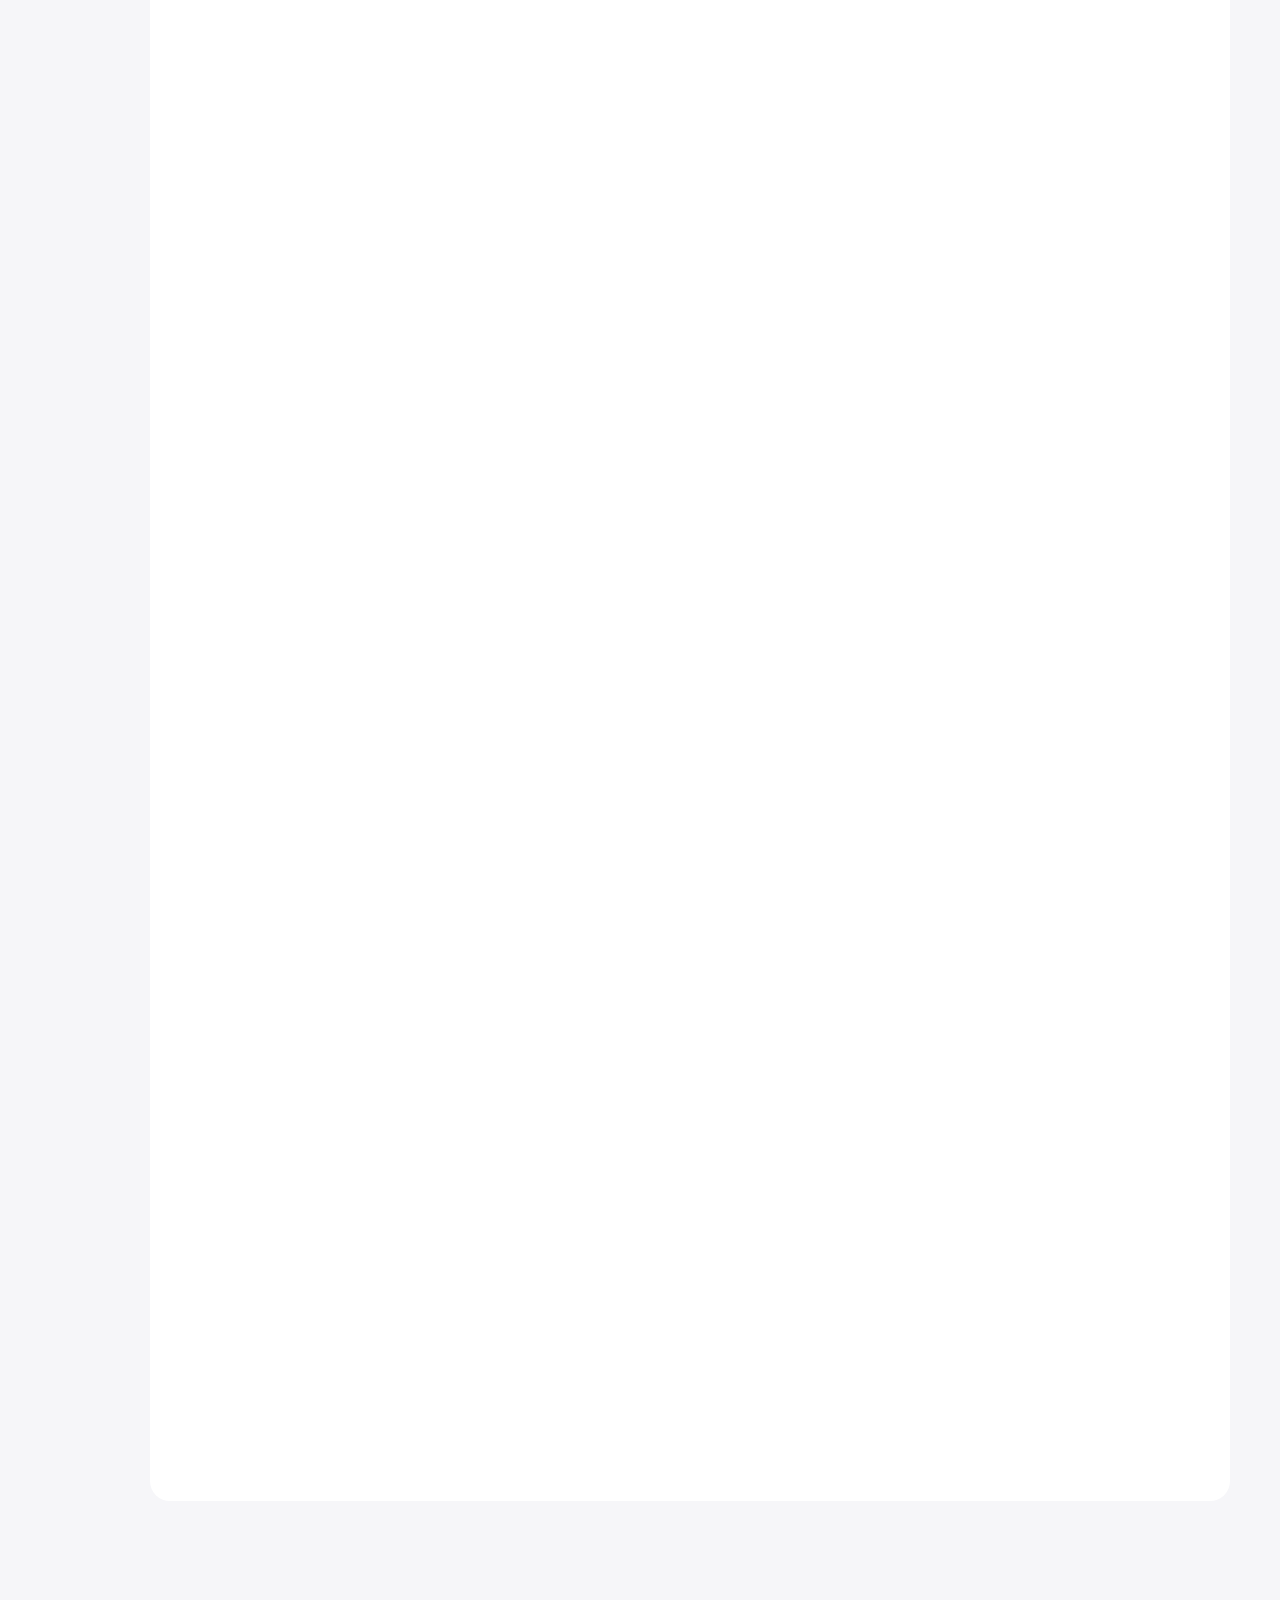
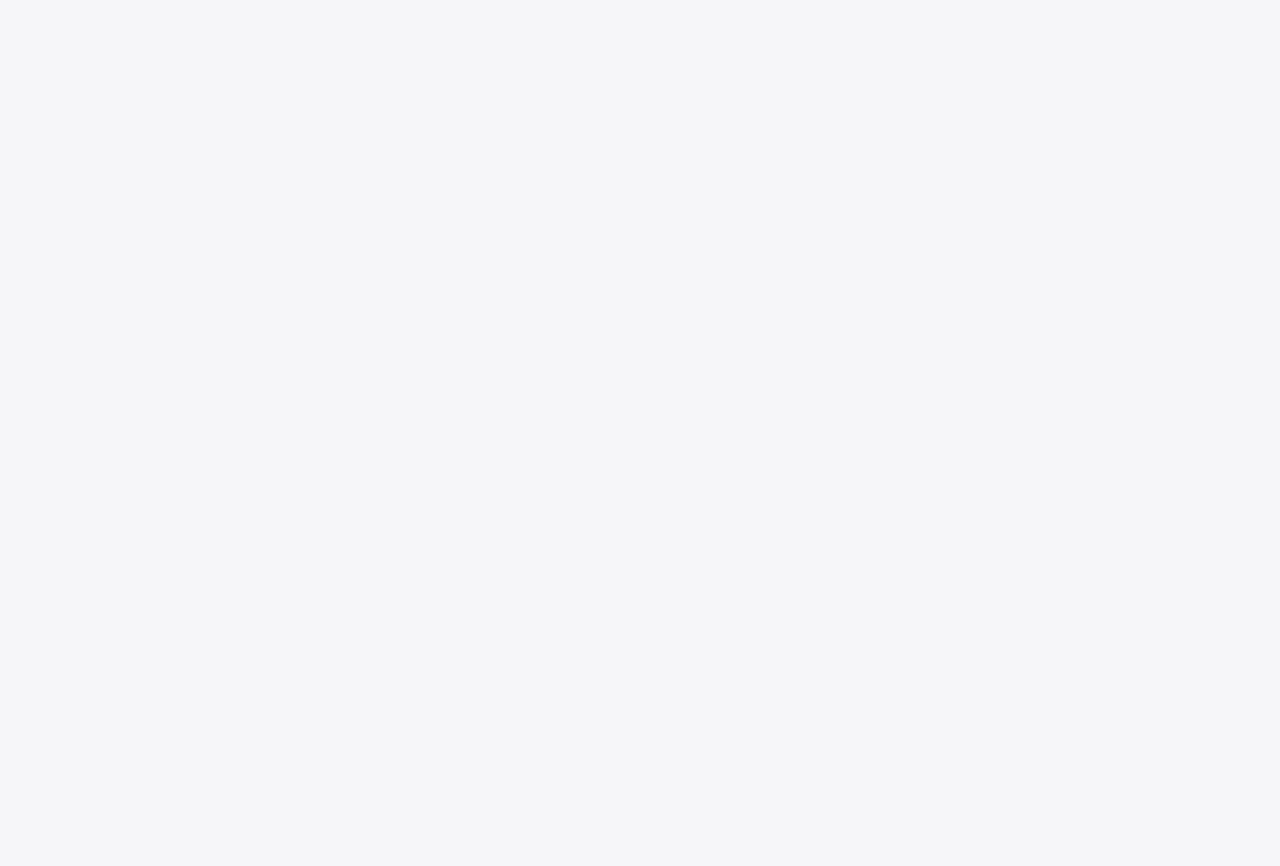
==== commit 2c1b470c: "update" ====
--- a/readpage.html
+++ b/readpage.html
@@ -69,14 +69,26 @@
                         <a href="#" class="jsx-89440 label">Trang Chủ</a> <i class="fa-solid fa-caret-right"></i>
                         <a href="#" class="jsx-89440 label">Xe hai bánh</a>
                 </div>
-                <div class="jsx-2305813501">
-                    <div class="jsx-2305813501"> </div>
-                </div>
             </div>
             <!-- .................../.. -->
             <div class="title_rp">
-                    <h1 class="jsx-89440">[Có thể bạn chưa biết] Độ tuổi nào thông minh nhất?</h1>
-            </div>
+                    <h1 >[Có thể bạn chưa biết] Độ tuổi nào thông minh nhất?</h1>
+            </div>
+            <!-- .................../.. -->
+            <div class="author_form">
+                <div class="left_author"><img src="https://scontent.fsgn5-8.fna.fbcdn.net/v/t39.30808-6/244517587_105687951892132_8038566585476487629_n.jpg?_nc_cat=109&ccb=1-7&_nc_sid=5f2048&_nc_eui2=AeHakrwAAfm3KKwzAoB1phbAc8fWGnRkts9zx9YadGS2z9EdIgBFn80kTG827UJMgu6DpnDN_VToeXcgVe51rBf3&_nc_ohc=Cz93sMuFm30AX_bvhug&_nc_ht=scontent.fsgn5-8.fna&oh=00_AfBHu2tzjRf1b76PhOCXIRkYy1rCsaYZsCaFDGfmBXXv4Q&oe=65495F00" alt=""></div>
+                <div class="right_author">
+                    <a  href="https://www.facebook.com/profile.php?id=100073527816504" class="name_author">Huy Ga<i class="fa-solid fa-circle-check"></i></a> 
+                    
+                    <div class="date_update">
+                       <span>2/11/2023 16:56</span>
+                    </div>
+                    
+                </div>
+            </div>
+
+
+            
 
 
 
--- a/style.css
+++ b/style.css
@@ -737,8 +737,8 @@
     margin-bottom: 30px;
 }
 .left_article{  /* style cai hinh  bai bao lisst */
-    width: 195px;
-    margin-right: 0.1rem;
+    width: 170px;
+    margin-right: 0.2rem;
 }
 .right_article{/* style phan chu <p> bai bao lisst */
     width: 150px;
@@ -758,7 +758,7 @@
  
 }
 .news_list_right .left_article img {
-    width: 170px;
+    width: 160px;
     height: 100px;
     border-radius: 10px;
 }
@@ -766,11 +766,72 @@
 /* style title */
 .title_rp{
     margin-top: 20px;
-    padding-left: 15px;
 }
 .title_rp h1:hover {
     color: red; /* Change the color to your desired color */
 }
+/* .................... */
+
+/* style icon tac gia va ngay dang  */
+.author_form{
+    display: flex; /*chia doi trai phai cot hinh mot ben chu mot ben */
+    width: 242px;
+    height: 48px;
+    margin-top: 20px;
+}
+.left_author{  /* style cai hinh  bai bao lisst */
+    width: 55px;
+    height: 40px;
+    /* margin-right: ; */
+}
+.author_form .left_author img {
+    position: relative;
+    width: 45px;
+    height: 45px;
+    background-position: center;
+    background-repeat: no-repeat;
+    background-size: cover;
+    border-radius: 50%;
+    margin-right: 15px;
+    background-color: var(--avatar-background-dark);
+    border: 2px solid #0768ea;
+
+} 
+/* chinh sua hinh dau tich xanh */
+.author_form .right_author i  {
+    color: #0768ea;
+    margin-left: 7px;
+}
+.author_form .right_author a{
+    color: #0768ea;
+    font-size:larger;
+    font-weight: bold;
+}
+
+.author_form .right_author .date_update{ /* style phan chu ngay cap nhat */
+text-align: left;
+margin: 0;
+padding: 0;
+box-sizing: border-box;
+font-family: "Roboto",serif;
+text-decoration: none;
+}
+
+.right_author{/* style phan chu <p> bai bao lisst */
+    width: 187px;
+    height: 40px;
+    /*tao displayfex <colum de xep theo hang <flex star canh trai >> */
+    display: flex;
+    flex-direction: column; 
+    align-items: flex-start;
+
+}
+.right_author p:hover {
+    /* Kiểu dáng khi hover */
+    color: #ff0000; /* Màu văn bản khi hover */
+    cursor: pointer;
+ 
+}
 
 
 
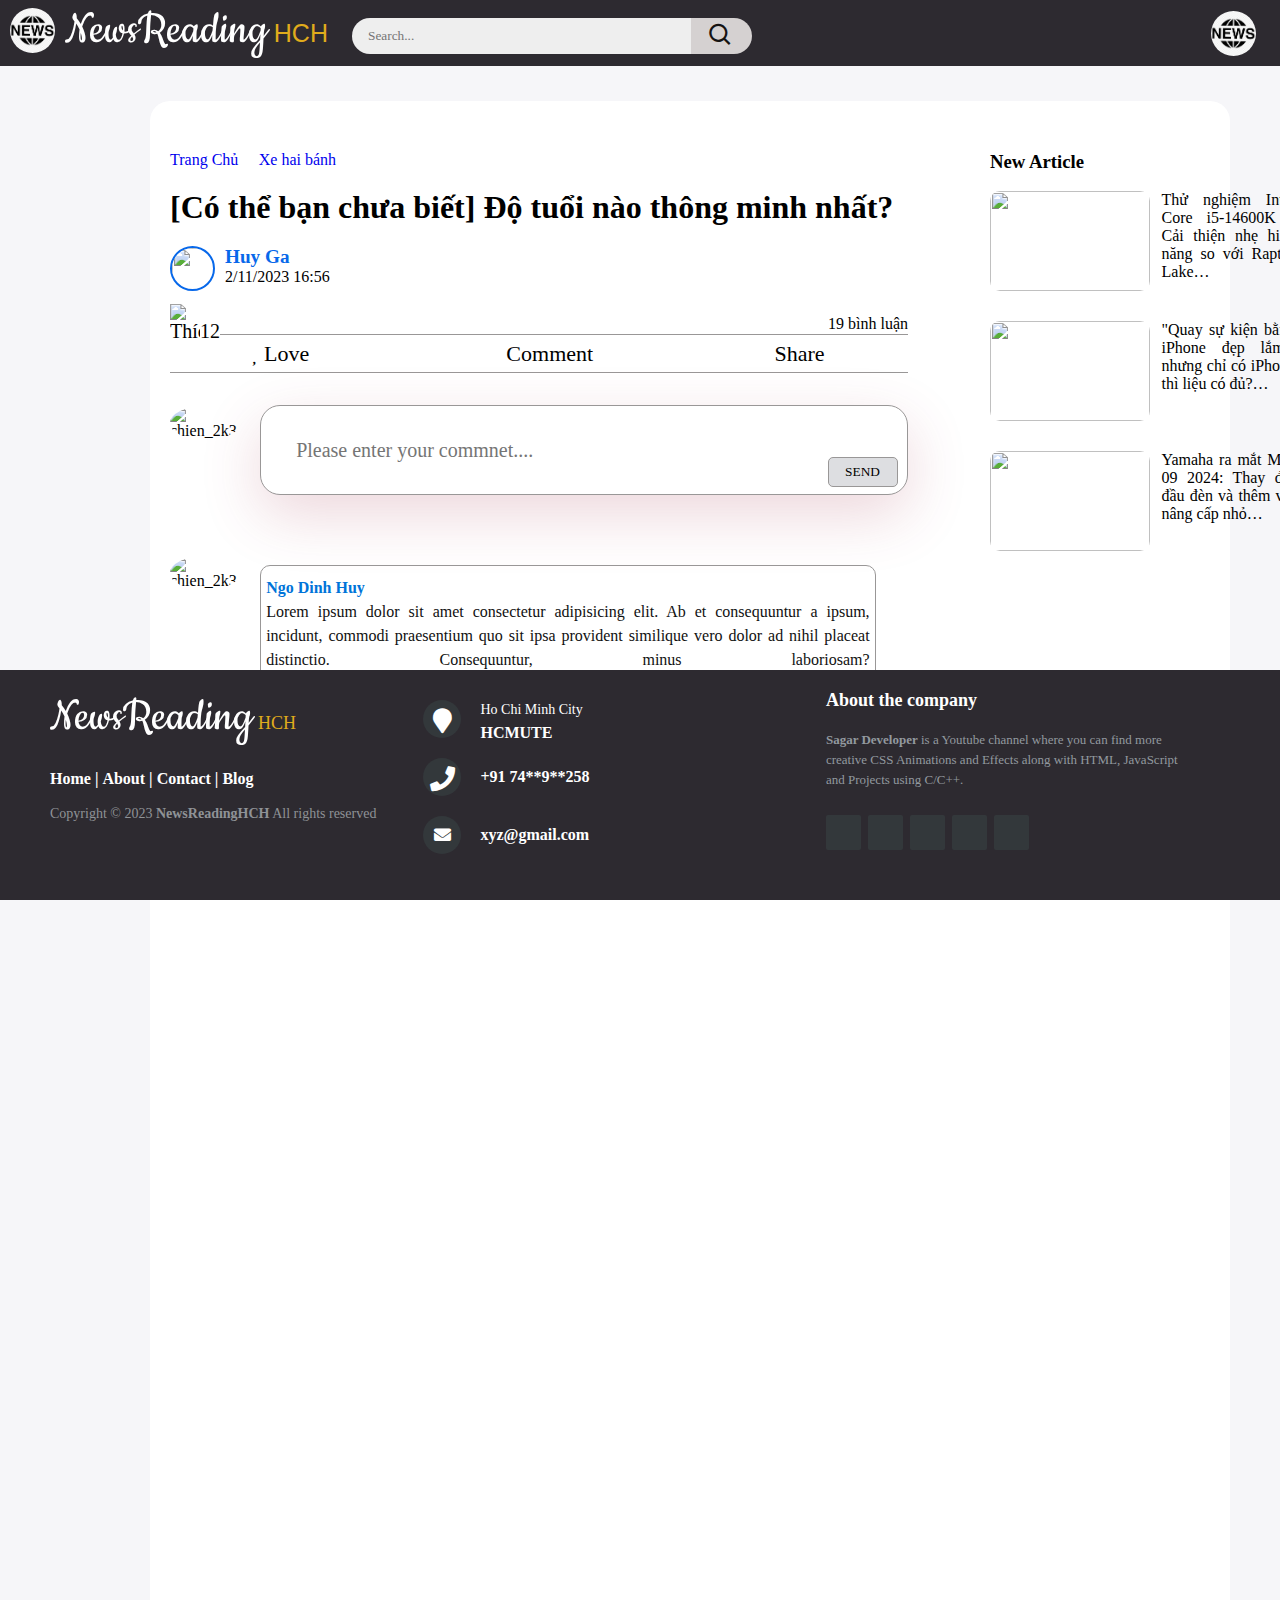
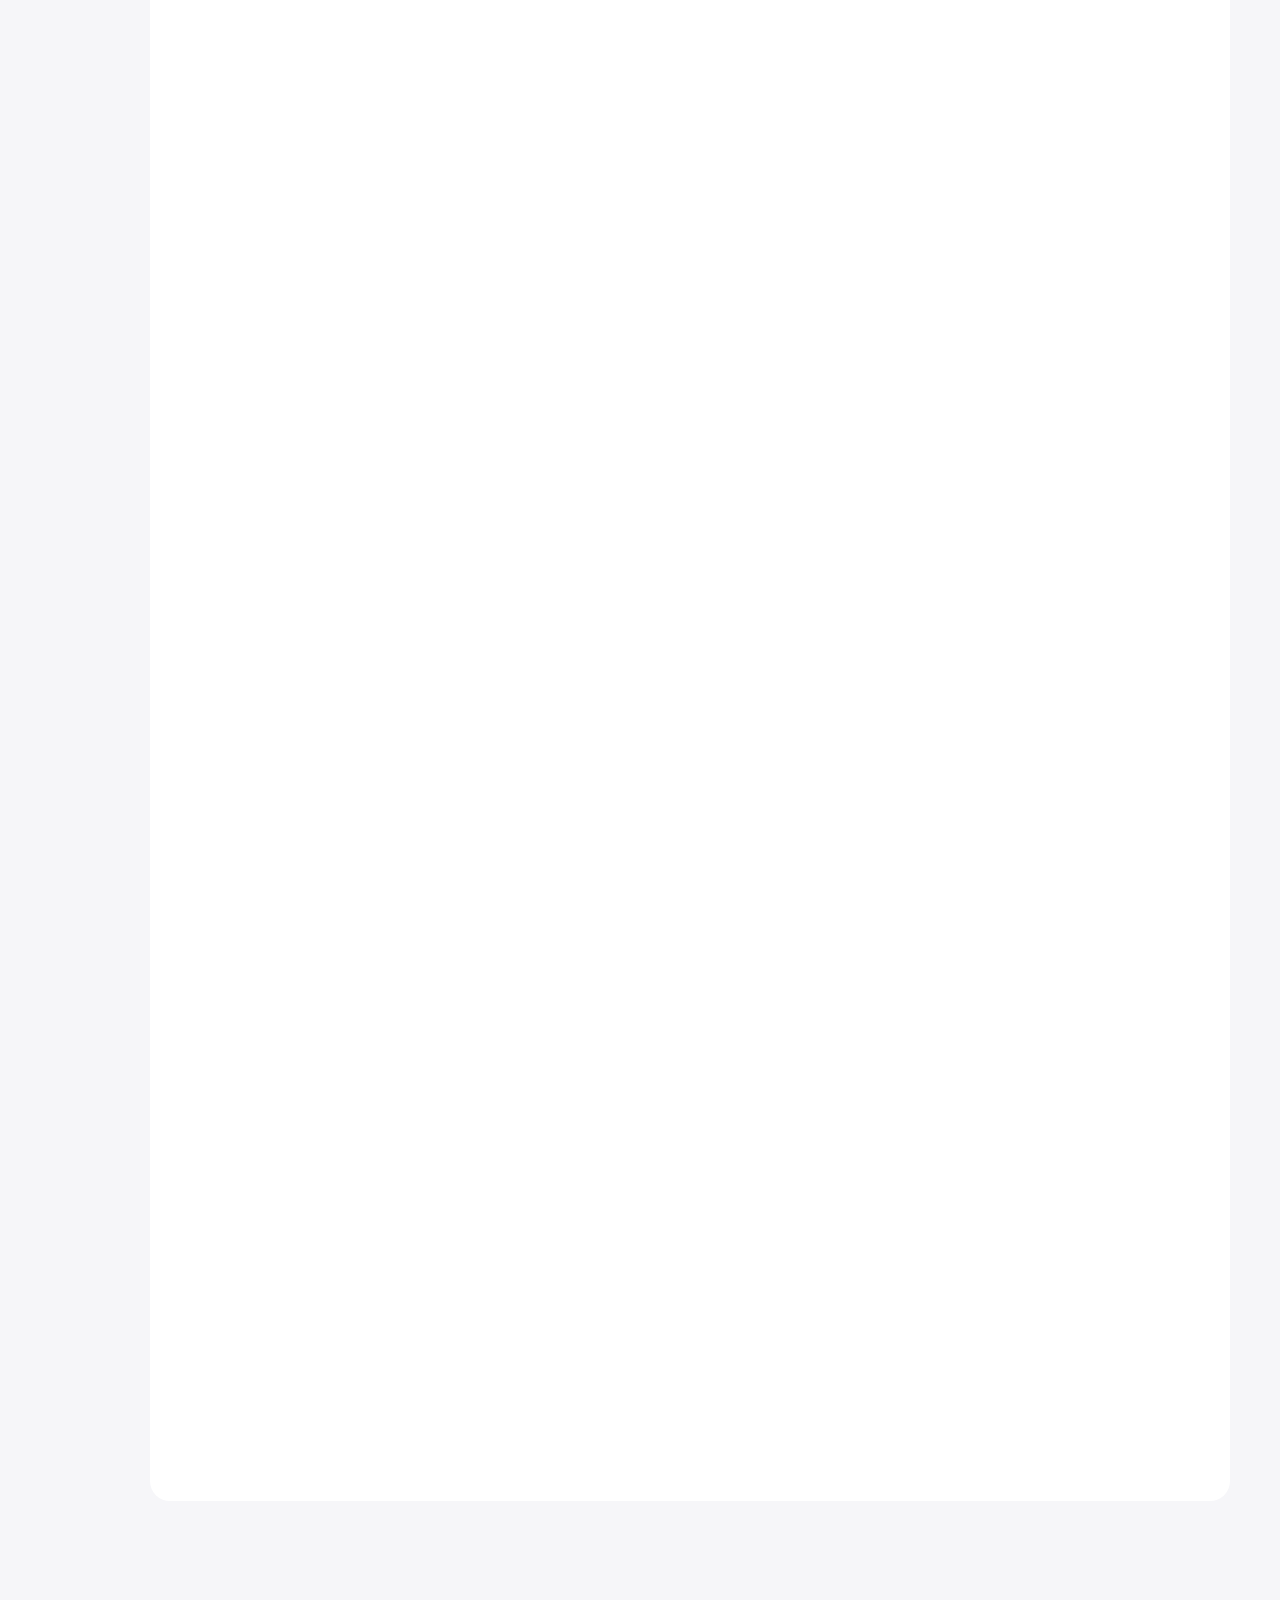
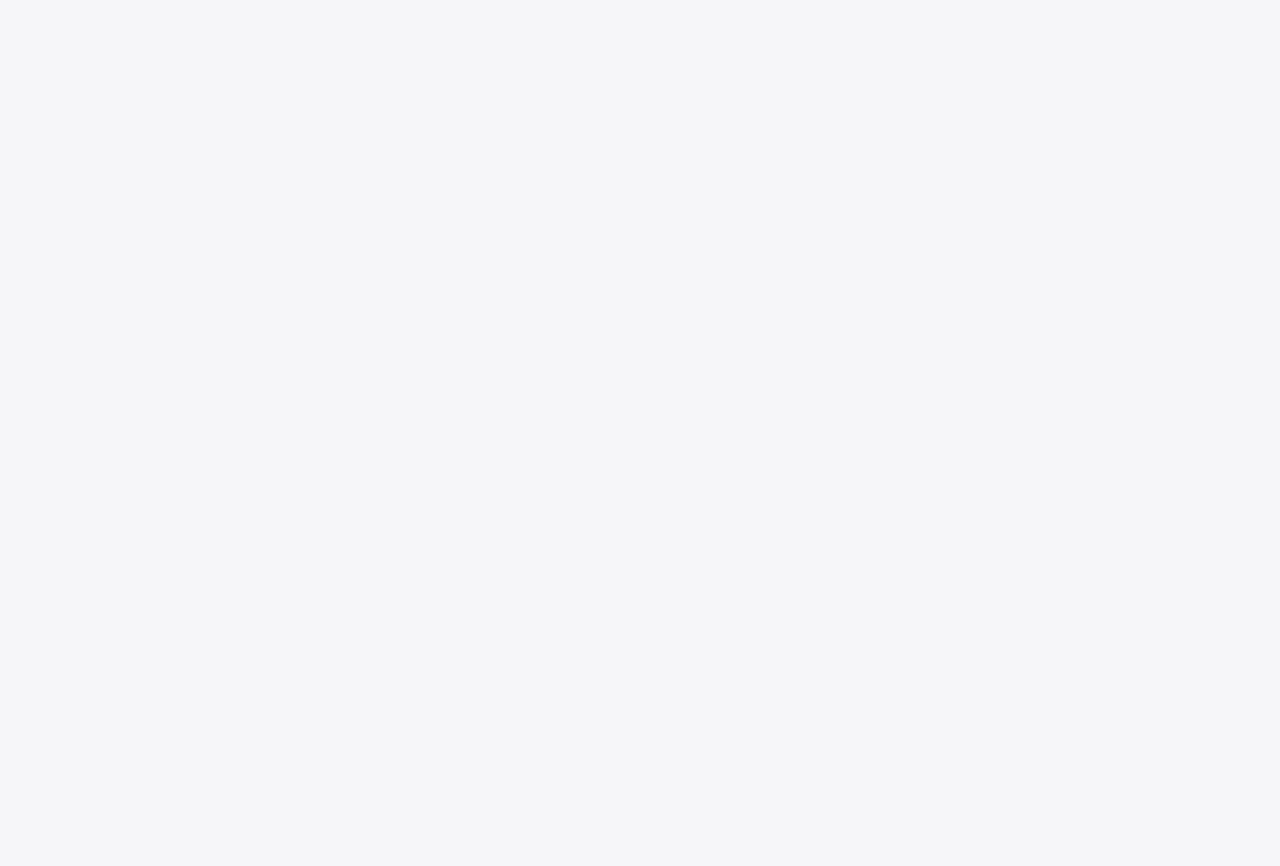
==== commit fd4e988d: "update phan commnet" ====
--- a/readpage.html
+++ b/readpage.html
@@ -79,13 +79,89 @@
                 <div class="left_author"><img src="https://scontent.fsgn5-8.fna.fbcdn.net/v/t39.30808-6/244517587_105687951892132_8038566585476487629_n.jpg?_nc_cat=109&ccb=1-7&_nc_sid=5f2048&_nc_eui2=AeHakrwAAfm3KKwzAoB1phbAc8fWGnRkts9zx9YadGS2z9EdIgBFn80kTG827UJMgu6DpnDN_VToeXcgVe51rBf3&_nc_ohc=Cz93sMuFm30AX_bvhug&_nc_ht=scontent.fsgn5-8.fna&oh=00_AfBHu2tzjRf1b76PhOCXIRkYy1rCsaYZsCaFDGfmBXXv4Q&oe=65495F00" alt=""></div>
                 <div class="right_author">
                     <a  href="https://www.facebook.com/profile.php?id=100073527816504" class="name_author">Huy Ga<i class="fa-solid fa-circle-check"></i></a> 
-                    
                     <div class="date_update">
                        <span>2/11/2023 16:56</span>
                     </div>
+                </div>
+            </div>
+               <!-- .................../.. -->
+            <div class="emotion_form">
+                <div class="emotion_left">
+                    <div class="total_reactions">
+                        <div class="icon_emotion ">
+                       
+                            <img width="30px" src="https://tinhte.vn/styles/default/Tinhte/Reactions/love.png" alt="Thích"><span>12</span>
+                        </div>
+                     </div>
+                </div>
+                <div class="emotion_right">
+                    <i class="fa-solid fa-circle"></i> <!-- dau Cham  -->
+                    <span class="jsx-89440"><span>19</span></span> bình luận
+                </div>
+            </div>
+              <!-- .......start phan love cmt share........../.. -->
+              <div class="interact_form">
+                <div class="love_emotion">
+                    <button class="love_btn">
+                        <i class="fa-regular fa-heart"></i><span>Love</span>
+                    </button>
+                </div>
+
+                <div class="love_emotion">
+                    <button class="love_btn">
+                        <i class="fa-regular fa-comment"></i></i><span>Comment</span>
+                    </button>
+                </div>
+                <div class="love_emotion">
+                    <button class="love_btn">
+                        <i class="fa-regular fa-share-from-square"></i></i><span>Share</span>
+                    </button>
+                </div>
+              </div>
+               <!-- ...ENDDDDDDD .start phan love cmt share. ................/.. -->
+
+               <!-- START PHAN VIET COMMENT  -->
+               <div class="cmt_form">
+                <div class="leftcmt_form">
+                    <img alt="chien_2k3" src="https://scontent.fsgn5-6.fna.fbcdn.net/v/t39.30808-6/240678687_104504855343775_2646762940003537912_n.jpg?_nc_cat=111&ccb=1-7&_nc_sid=5f2048&_nc_eui2=AeFNhwymFlAQ6xx5OxgdlK5k3boizSXug97duiLNJe6D3h3d7IkA8JTdvIQ2k7lHaLgROpNV3Ad5xcNblQEG4gLS&_nc_ohc=8sjyyDVZMb4AX8gXzM5&_nc_ht=scontent.fsgn5-6.fna&oh=00_AfCuBqNE7TxrVxGomW6PSb97uN1vqjuYBGqO3HjeqEh7fA&oe=65498977">
+                </div>
+                <div class="rightcmt_form">
+                    <input type="text" placeholder="Please enter your commnet...." name="categoryName"
+                                required><br>
+                                <a href="#footer"><button>SEND</button></a>
+
+                </div>
+
+               </div>
+                <!--END PHAN VIET COMMENT  -->
+
+                 <!-- START hien thi COMMENT  -->
+               <div class="cmt_form">
+                    <div class="leftcmt_form">
+                        <img alt="chien_2k3" src="https://scontent.fsgn5-6.fna.fbcdn.net/v/t39.30808-6/240678687_104504855343775_2646762940003537912_n.jpg?_nc_cat=111&ccb=1-7&_nc_sid=5f2048&_nc_eui2=AeFNhwymFlAQ6xx5OxgdlK5k3boizSXug97duiLNJe6D3h3d7IkA8JTdvIQ2k7lHaLgROpNV3Ad5xcNblQEG4gLS&_nc_ohc=8sjyyDVZMb4AX8gXzM5&_nc_ht=scontent.fsgn5-6.fna&oh=00_AfCuBqNE7TxrVxGomW6PSb97uN1vqjuYBGqO3HjeqEh7fA&oe=65498977">
+                     </div>
+                    <div class="righttlcmt_form">
+                        <div class="tl_cmt">
+                            <div class="name_author">
+                                <a href="https://www.facebook.com/profile.php?id=100073527816504"><p>Ngo Dinh Huy</p></a>
+                            </div>
+                             <p>Lorem ipsum dolor sit amet consectetur adipisicing elit. Ab et consequuntur a ipsum, incidunt, commodi praesentium quo sit ipsa provident similique vero dolor ad nihil placeat distinctio. Consequuntur, minus laboriosam? fgfdgfgfdggggggggggggggggggggggggggggggggg</p>
+                         </div>
+                         <div class="tuongtac_cmt">
+                            <i class="fa-regular fa-heart"></i><span>Love</span>
+                         </div>
+
+
+                    </div>
                     
-                </div>
-            </div>
+               </div>
+                <!--END PHAN hien thi  COMMENT  -->
+
+               
+
+              
+
+               
 
 
             
--- a/style.css
+++ b/style.css
@@ -720,7 +720,7 @@
     width: 100%;
     border-radius: 20px;
     display: grid;
-    grid-template-columns: 820px 300px;
+    grid-template-columns: 820px 350px;
     padding-top:50px;
     padding-left:20px;
     padding-right: 10px;
@@ -728,12 +728,16 @@
     /* box-sizing: border-box;
     width: 100%;
     height: 100%; */
+    align-items: start;
+    justify-items: stretch;
+    justify-content: space-evenly;
+    align-content: space-between;
 }
 /* style bai bao lisst */
 .news_list_right{
     display: flex; /*chia doi trai phai cot hinh mot ben chu mot ben */
     width: 320px;
-    height: 91px;
+    height: 100px;
     margin-bottom: 30px;
 }
 .left_article{  /* style cai hinh  bai bao lisst */
@@ -746,7 +750,8 @@
     text-align:left;
 }
 .right_article p { /* style phan chu dai ra  */
-    width: 100%;
+    width: 90%;
+    display: flex;
     text-align: justify;
 
 }
@@ -832,6 +837,222 @@
     cursor: pointer;
  
 }
+/* start form emotion */
+.emotion_form{
+    width: 90%;
+    height: 30px;
+    margin-top: 10px;
+    display: flex;
+    flex-direction: row;
+    flex-wrap: wrap;
+    justify-content: space-between;
+    -webkit-box-align: center;
+    align-items: center;
+}
+.emotion_form .emotion_left {
+    background-color: #ffffff;
+    display: flex;
+    flex-direction: row;
+    -webkit-box-align: center;
+    align-items: center;  /* cac phan tu nam giua tren va duoi */
+}
+.emotion_form .emotion_left .total_reactions .icon_emotion {
+    display: flex;
+    align-items: flex-end;
+    font-size: 20px;
+  border: none;
+
+}
+
+.emotion_form .emotion_right i {
+    font-size: 5px;
+}
+/* end form emotion */
+
+/* start form interract*/
+.interact_form{
+    width: 90%;
+    height: 39px;
+    border-top: 1px solid #999797;
+    border-bottom: 1px solid #999797;
+    display: flex;
+    flex-direction: row;
+    justify-content: space-between;
+    align-items: center;
+    padding-top: 6px;
+    padding-bottom: 6px;
+}
+.interact_form .love_emotion {
+    width: 30%;
+    padding: 10px;
+    border-radius: 4px;
+    position: relative;
+    display: flex;
+    -webkit-align-items: center;
+    -webkit-box-align: center;
+    align-items: center;
+    -webkit-box-pack: center;
+    justify-content: center;
+}
+.interact_form .love_emotion .love_btn {
+    display: flex;
+    align-items: center;
+    font-size: 22px;
+  border: none;
+}
+.love_btn i {
+    margin-right: 0.2em; /* Khoảng cách 1 ký tự (em) giữa phần tử <i> và <span> */
+}
+.love_btn {
+    background-color: #fff;
+}
+
+.love_emotion .love_btn {
+    background-color: transparent; /* Màu nền ban đầu, có thể là trong suốt hoặc màu khác tùy ý */
+    transition: background-color 0.3s; /* Tạo hiệu ứng chuyển đổi màu nền với độ trễ 0.3 giây */
+}
+
+.love_emotion .love_btn:hover {
+    background-color: #e8e4e4; /* Màu nền khi rê chuột vào, thay đổi thành màu khác tùy ý */
+}
+
+/* end form interract*/
+/* <!-- START PHAN VIET COMMENT  --> */
+.cmt_form {
+    width: 90%;
+    height: 140px;
+    margin: 10px 0;
+    padding: 12px 0;
+    display: flex;
+    align-items:flex-start;
+}
+.cmt_form .rightcmt_form{
+    width: 100%;
+   
+}
+.cmt_form .leftcmt_form{
+    padding-top: 10px;
+
+}
+
+.cmt_form .leftcmt_form img {
+    width: 45px;
+    height: 45px;
+    border-radius: 50%;
+    margin-right: 20px;
+    margin-top: 1px;
+}
+.cmt_form .rightcmt_form input {
+        /* background-color: aqua; */
+        font-family: "Roboto",serif;
+        font-size: 1.375rem;
+        margin-top: 10px;
+        width: 95%;
+        height:90px;
+        padding: 15px 15px 15px 35px ;
+        border-radius: 20px;
+        box-shadow: var(--shadow);
+        border: #999797 solid 1.8px;
+        font-size: 20px;
+}
+.article_form input:focus{
+    outline: none;
+}
+.rightcmt_form {
+    position: relative;
+}
+
+
+/* <!style o button send  --> */
+.rightcmt_form input[type="text"] {
+    width: 100%; /* Đảm bảo ô input chiếm toàn bộ chiều rộng */
+}
+.rightcmt_form button {
+    position: absolute;
+    bottom: 8.5px;
+    right: 10.5px;
+    background: #dddee1;
+    color: #000000;
+    border: 1.5px solid #999797;
+    border-radius: 5px;
+    cursor: pointer;
+    width: 70px;
+    height: 30px;
+    text-align: center;
+}
+
+button:hover {
+    background-color: #b4b7b9;
+    color: #fff;
+}
+/* <!--END PHAN VIET COMMENT  --> */
+/* <!-- START hien thi COMMENT  --> */
+.righttlcmt_form{
+    /* background-color: aqua; */
+    font-family: "Roboto",serif;
+    font-size: 1.375rem;
+    margin-top: 10px;
+    width: 100%;
+    position: relative;
+    display: flex;
+    flex-direction: column;
+
+}
+.tl_cmt {
+    /* background-color: aqua; */
+    font-family: "Roboto",serif;
+    font-size: 1.375rem;
+    margin-top: 10px;
+    width: 95%;
+    border-radius: 10px;
+    border: #999797 solid 1.8px;
+    padding-top: 10px;
+    padding-bottom: 10px;
+    padding-left: 5px;
+    padding-right: 5px;
+    position: relative;
+    height: auto;
+    display: flex;
+    flex-direction: column;
+    max-width: 100%; /* Giới hạn chiều rộng tối đa của .tl_cmt */
+    overflow: hidden; /* Ẩn nội dung ra ngoài phạm vi .tl_cmt nếu tràn ra */
+}
+
+.tl_cmt p {
+    /* CSS cho chữ bên trong thẻ p trong .tl_cmt */
+    font-size: 16px; /* Kích thước chữ */
+    color: #101010; /* Màu chữ */
+    line-height: 1.5; /* Độ cao dòng */
+    margin: 0; /* Loại bỏ khoảng cách xung quanh */
+    text-align:justify; /* Căn giữa nội dung văn bản */
+
+
+}
+
+.name_author p {
+    font-weight: bold;
+    color: #0074d9;
+}
+.tuongtac_cmt {
+    font-size: 18px;
+    margin-left:  10px;
+    margin-top: 5px;
+}
+.tuongtac_cmt i {
+    margin-right: 5px;
+}
+/* hover doi mau hinh trai tim  */
+.tuongtac_cmt i.fa-heart {
+    color: rgb(7, 7, 7); /* Màu mặc định cho icon trái tim */
+    transition: color 0.3s; /* Thời gian chuyển đổi màu */
+}
+
+.tuongtac_cmt:hover i.fa-heart {
+    color: rgb(241, 10, 10); /* Màu khi hover */
+}
+
+
+/* <!--END PHAN hien thi  COMMENT  --> */
 
 
 
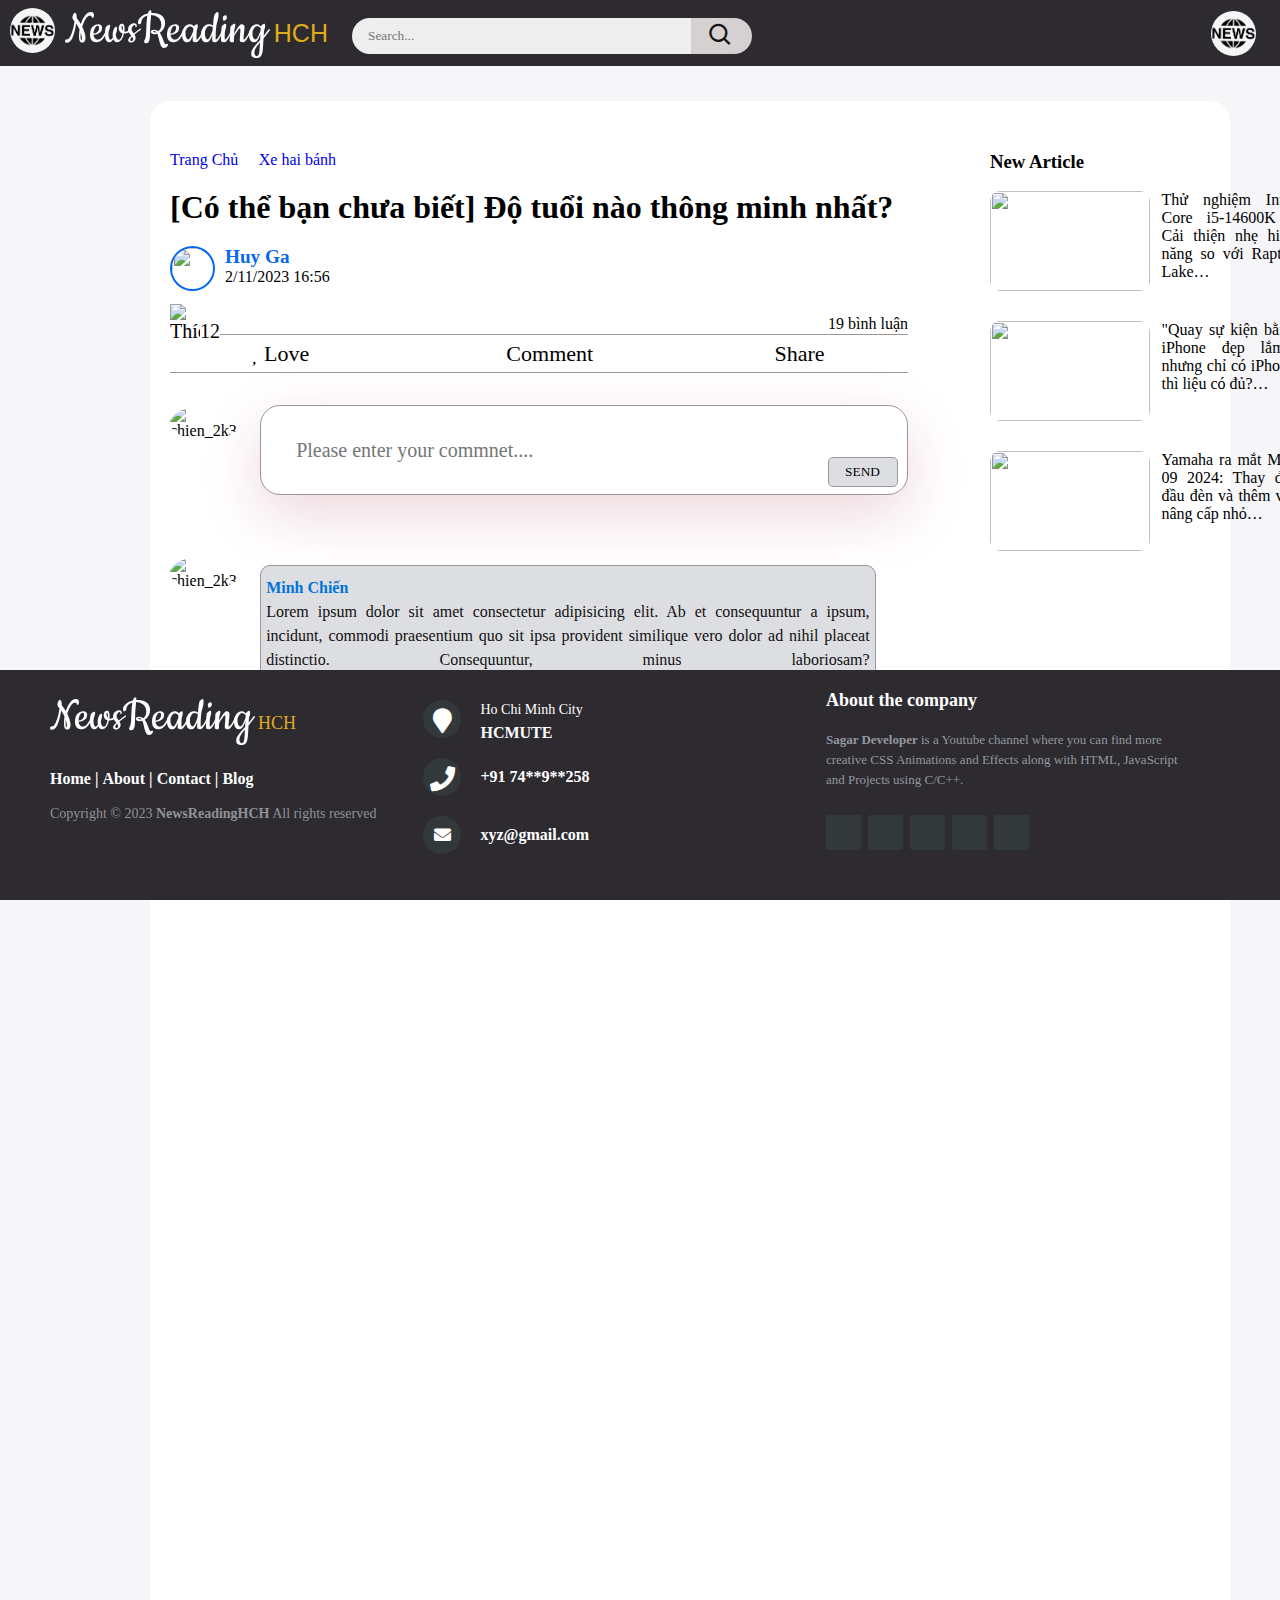
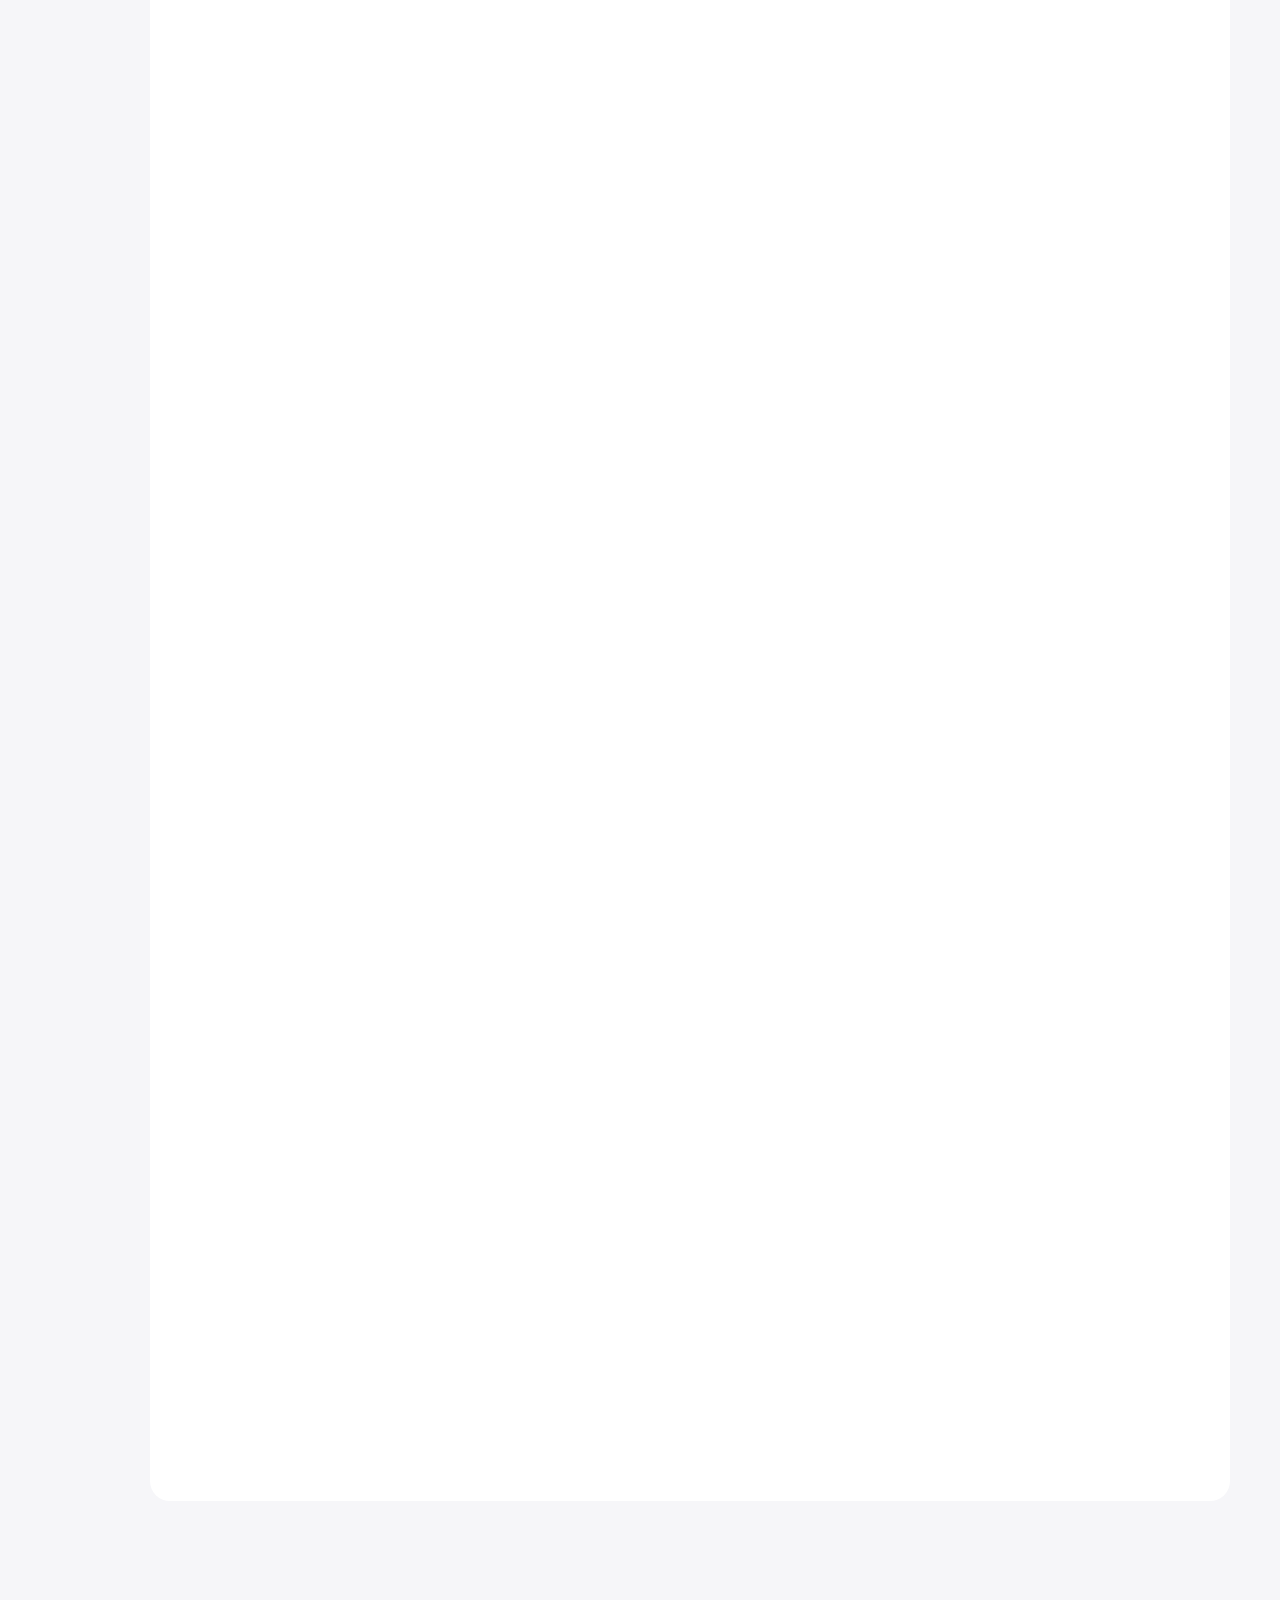
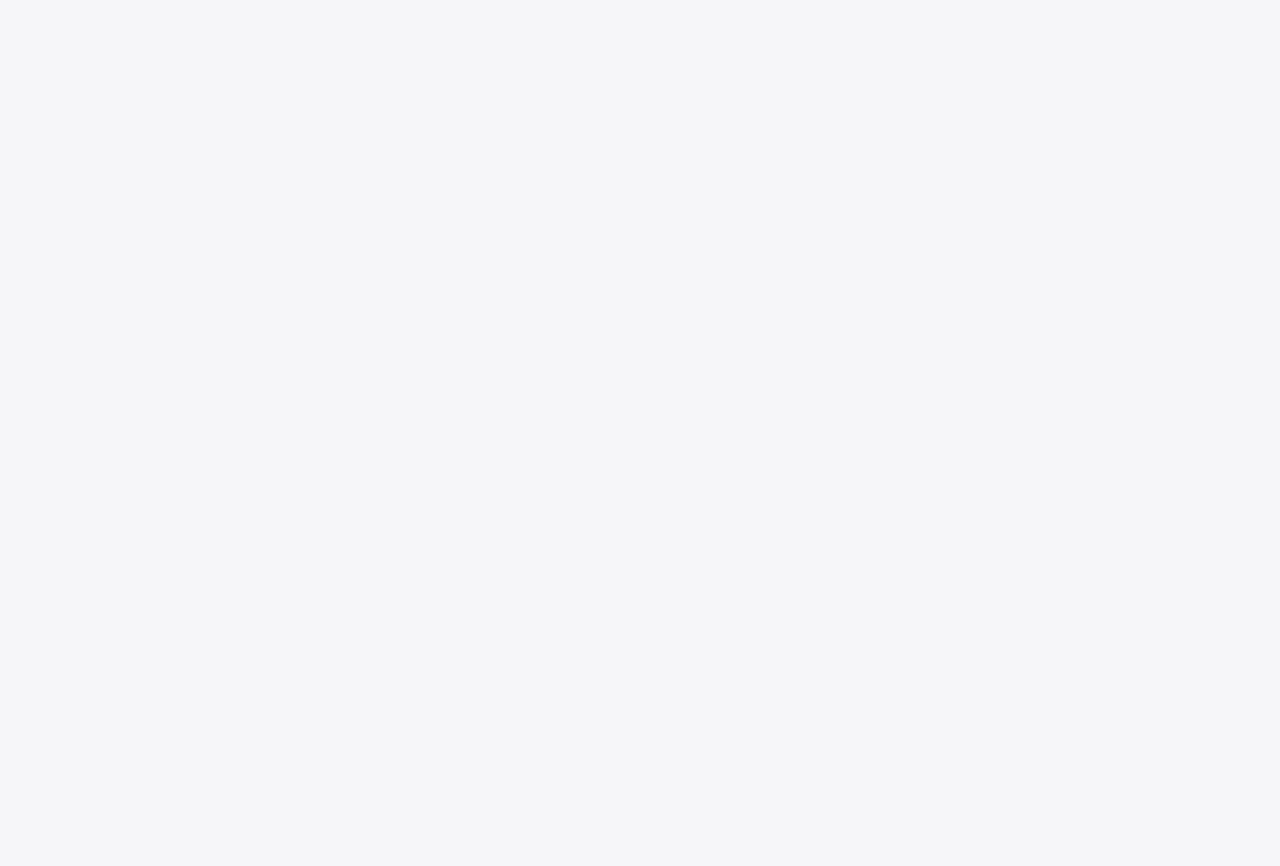
==== commit b35c4e15: "update poup" ====
--- a/readpage.html
+++ b/readpage.html
@@ -123,7 +123,7 @@
                <!-- START PHAN VIET COMMENT  -->
                <div class="cmt_form">
                 <div class="leftcmt_form">
-                    <img alt="chien_2k3" src="https://scontent.fsgn5-6.fna.fbcdn.net/v/t39.30808-6/240678687_104504855343775_2646762940003537912_n.jpg?_nc_cat=111&ccb=1-7&_nc_sid=5f2048&_nc_eui2=AeFNhwymFlAQ6xx5OxgdlK5k3boizSXug97duiLNJe6D3h3d7IkA8JTdvIQ2k7lHaLgROpNV3Ad5xcNblQEG4gLS&_nc_ohc=8sjyyDVZMb4AX8gXzM5&_nc_ht=scontent.fsgn5-6.fna&oh=00_AfCuBqNE7TxrVxGomW6PSb97uN1vqjuYBGqO3HjeqEh7fA&oe=65498977">
+                    <img alt="chien_2k3" src="https://scontent.fsgn5-13.fna.fbcdn.net/v/t39.30808-6/327191139_563957622275677_5403034852511935724_n.jpg?_nc_cat=106&ccb=1-7&_nc_sid=5f2048&_nc_eui2=AeHh8rlL3wZb0EFrXzfSQqK5w0qPGOIvWiDDSo8Y4i9aID9Y4YRDFYtpLQDWfLbQYvWAeOxaoMFGMSgoXked0BuZ&_nc_ohc=1S74QODH3owAX8plHzN&_nc_ht=scontent.fsgn5-13.fna&oh=00_AfCgqHWmamW9bXBuZmDUnKofo0AQnYCe7xWbIgwcmpHUUg&oe=654F158B">
                 </div>
                 <div class="rightcmt_form">
                     <input type="text" placeholder="Please enter your commnet...." name="categoryName"
@@ -138,12 +138,12 @@
                  <!-- START hien thi COMMENT  -->
                <div class="cmt_form">
                     <div class="leftcmt_form">
-                        <img alt="chien_2k3" src="https://scontent.fsgn5-6.fna.fbcdn.net/v/t39.30808-6/240678687_104504855343775_2646762940003537912_n.jpg?_nc_cat=111&ccb=1-7&_nc_sid=5f2048&_nc_eui2=AeFNhwymFlAQ6xx5OxgdlK5k3boizSXug97duiLNJe6D3h3d7IkA8JTdvIQ2k7lHaLgROpNV3Ad5xcNblQEG4gLS&_nc_ohc=8sjyyDVZMb4AX8gXzM5&_nc_ht=scontent.fsgn5-6.fna&oh=00_AfCuBqNE7TxrVxGomW6PSb97uN1vqjuYBGqO3HjeqEh7fA&oe=65498977">
+                        <img alt="chien_2k3" src="https://scontent.fsgn5-13.fna.fbcdn.net/v/t39.30808-6/327191139_563957622275677_5403034852511935724_n.jpg?_nc_cat=106&ccb=1-7&_nc_sid=5f2048&_nc_eui2=AeHh8rlL3wZb0EFrXzfSQqK5w0qPGOIvWiDDSo8Y4i9aID9Y4YRDFYtpLQDWfLbQYvWAeOxaoMFGMSgoXked0BuZ&_nc_ohc=1S74QODH3owAX8plHzN&_nc_ht=scontent.fsgn5-13.fna&oh=00_AfCgqHWmamW9bXBuZmDUnKofo0AQnYCe7xWbIgwcmpHUUg&oe=654F158B">
                      </div>
                     <div class="righttlcmt_form">
                         <div class="tl_cmt">
                             <div class="name_author">
-                                <a href="https://www.facebook.com/profile.php?id=100073527816504"><p>Ngo Dinh Huy</p></a>
+                                <a href="https://www.facebook.com/profile.php?id=100073527816504"><p>Minh Chiến</p></a>
                             </div>
                              <p>Lorem ipsum dolor sit amet consectetur adipisicing elit. Ab et consequuntur a ipsum, incidunt, commodi praesentium quo sit ipsa provident similique vero dolor ad nihil placeat distinctio. Consequuntur, minus laboriosam? fgfdgfgfdggggggggggggggggggggggggggggggggg</p>
                          </div>
@@ -156,6 +156,15 @@
                     
                </div>
                 <!--END PHAN hien thi  COMMENT  -->
+
+                <!-- LINH TINH -->
+
+                
+
+                
+
+
+                <!-- LINH TINH -->
 
                
 
--- a/style.css
+++ b/style.css
@@ -46,7 +46,26 @@
     --linear-gradient: (45deg, #f06, #h3cf, #f06);
     --smooth: all .3s ease-in;
 }
-
+/* start style cac nut button */
+
+.navbar_btn:hover{
+    background-color: #eac45c;
+    transition: var(--smooth);
+}
+.navbar_btn{
+    text-align: center;
+    color: #fff;
+    padding: .6rem 1rem;   /* tuy chinh kich thuoc cua vien button */
+    border-radius: 100px;     /* bo tron nut button*/
+    cursor: pointer;
+    transition: var(--smooth);
+    font-size: 1rem;
+    background-color: #e0ac1c;
+    margin-left: 45px;
+    width: 150px;
+    min-height: auto;
+}
+/* end style cac nut button */
 *{
     margin: 0;
     padding: 0;
@@ -1000,6 +1019,7 @@
 }
 .tl_cmt {
     /* background-color: aqua; */
+    background-color: #dddee1;
     font-family: "Roboto",serif;
     font-size: 1.375rem;
     margin-top: 10px;
@@ -1054,6 +1074,189 @@
 
 /* <!--END PHAN hien thi  COMMENT  --> */
 
-
-
-/* END STYLE READPAGE.HTML */+/*  start pop up */
+.popup{
+    background: rgba(0, 0, 0, 0.6);
+    width: 100%;
+    height: 100%;
+    position: absolute;
+    top: 15px;
+    display: none;
+    justify-content: center;
+    align-items: center;
+    text-align: center;
+    z-index: 2;
+}
+.popup-content{
+    height: 650px;
+    width: 800px;
+    background: #fff;
+    padding: 10px ;
+    border-radius: 5px;
+    position: relative;
+}
+.form_post {
+    width: 100%;
+    height:100% ;
+    position: relative;
+}
+
+.popup .popup-content .close {
+    position:absolute;
+   top: -15px;
+   right: -15px;
+   width: 30px;
+   height: 30px;
+   border-radius: 50%;
+   cursor: pointer;
+}
+.popup.active {
+    display: block;
+}
+.form_post_top{
+    width: 100%;
+    height: 30px;
+}
+
+/* style ô input nhập tiêu đề */
+.title_post input {
+    border: none; /* Loại bỏ viền */
+    outline: none; /* Loại bỏ viền màu xanh khi input được chọn */
+    background-color: transparent; /* Loại bỏ nền mặc định */
+    width: 100%; /* Đặt chiều rộng cho input */
+    height: 100px;
+    padding: 2px; /* Thêm padding để tạo khoảng cách với nội dung */
+    font-size: 20px; /* Đặt kích thước phông chữ */
+    font-weight: bold;
+}
+/* style ô input nhập tiêu đề */
+.content_post input {
+    border: none; /* Loại bỏ viền */
+    outline: none; /* Loại bỏ viền màu xanh khi input được chọn */
+    background-color: transparent; /* Loại bỏ nền mặc định */
+    width: 100%; /* Đặt chiều rộng cho input */
+    height: 200px;
+    padding: 2px; /* Thêm padding để tạo khoảng cách với nội dung */
+    font-size: 20px; /* Đặt kích thước phông chữ */
+    white-space: pre-wrap;
+}
+.form_post hr {
+    border: none;
+    border-top: 1px solid #ccc; /* Đổi màu thành xám (#ccc) */
+
+}
+
+/*start  style o them anh cho bai dang  */
+
+.container {
+	max-width: 400px;
+	width: 100%;
+	background: #fff;
+	padding: 30px;
+	border-radius: 30px;
+}
+.img-area {
+	position: relative;
+	width: 100%;
+	height: 240px;
+	background: var(--grey);
+	margin-bottom: 30px;
+	border-radius: 15px;
+	overflow: hidden;
+	display: flex;
+	justify-content: center;
+	align-items: center;
+	flex-direction: column;
+}
+.img-area .icon {
+	font-size: 100px;
+}
+.img-area h3 {
+	font-size: 20px;
+	font-weight: 500;
+	margin-bottom: 6px;
+}
+.img-area p {
+	color: #999;
+}
+.img-area p span {
+	font-weight: 600;
+}
+.img-area img {
+	position: absolute;
+	top: 0;
+	left: 0;
+	width: 100%;
+	height: 100%;
+	object-fit: cover;
+	object-position: center;
+	z-index: 100;
+}
+.img-area::before {
+	content: attr(data-img);
+	position: absolute;
+	top: 0;
+	left: 0;
+	width: 100%;
+	height: 100%;
+	background: rgba(0, 0, 0, .5);
+	color: #fff;
+	font-weight: 500;
+	text-align: center;
+	display: flex;
+	justify-content: center;
+	align-items: center;
+	pointer-events: none;
+	opacity: 0;
+	transition: all .3s ease;
+	z-index: 200;
+}
+.img-area.active:hover::before {
+	opacity: 1;
+}
+.select-image {
+	display: block;
+	width: 100%;
+	padding: 16px 0;
+	border-radius: 15px;
+	background: #e0ac1c;
+	color: #fff;
+	font-weight: 500;
+	font-size: 16px;
+	border: none;
+	cursor: pointer;
+	transition: all .3s ease;
+}
+.select-image:hover {
+	background: #e7c976;
+}
+
+/* end style class them anh bai dang  */
+/* stlye buttom post */
+.custom-label {
+    background-color: #e0ac1c;
+    color: #fff;
+    padding: 10px 20px;
+    border-radius: 5px;
+    cursor: pointer;
+}
+
+
+
+#preview {
+    max-width: 100%;
+    max-height: 300px;
+    margin-top: 20px;
+}
+
+/* end pop up */
+
+
+/* END STYLE READPAGE.HTML */
+
+
+
+
+
+
+
